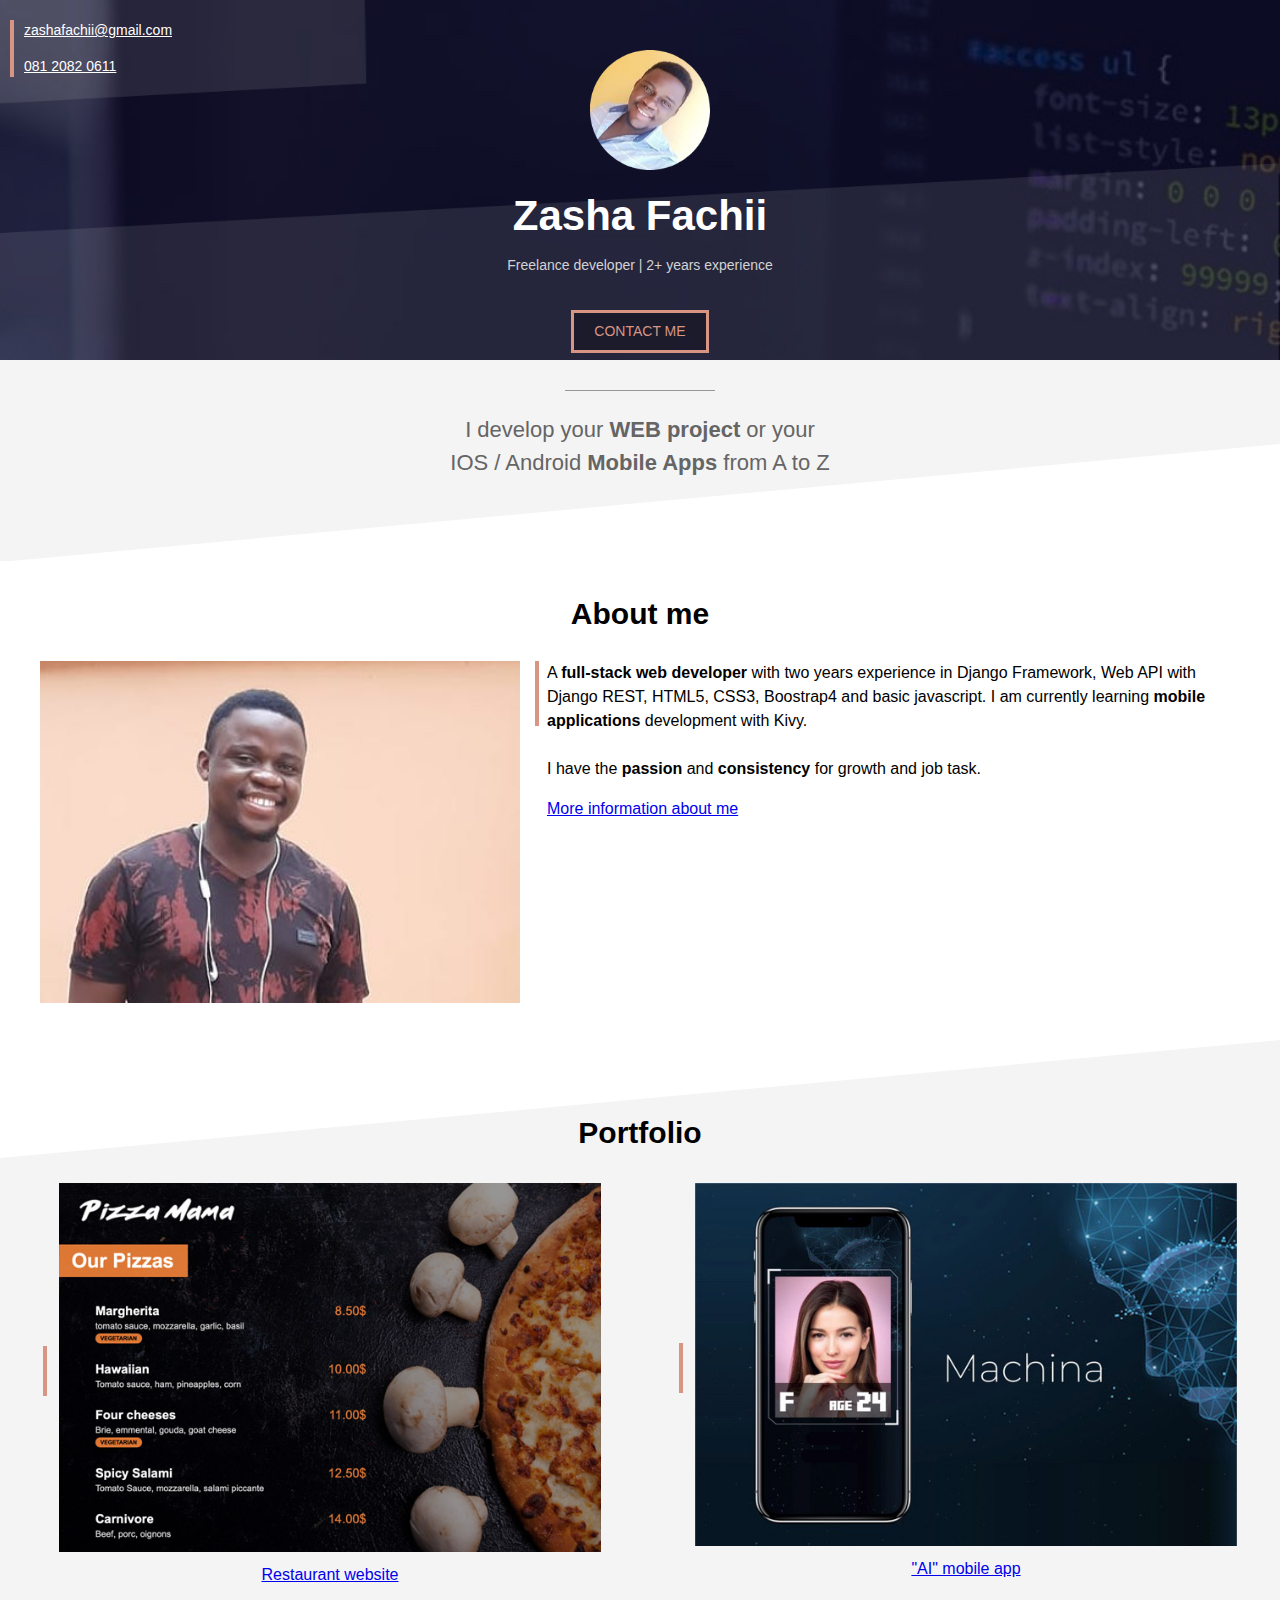
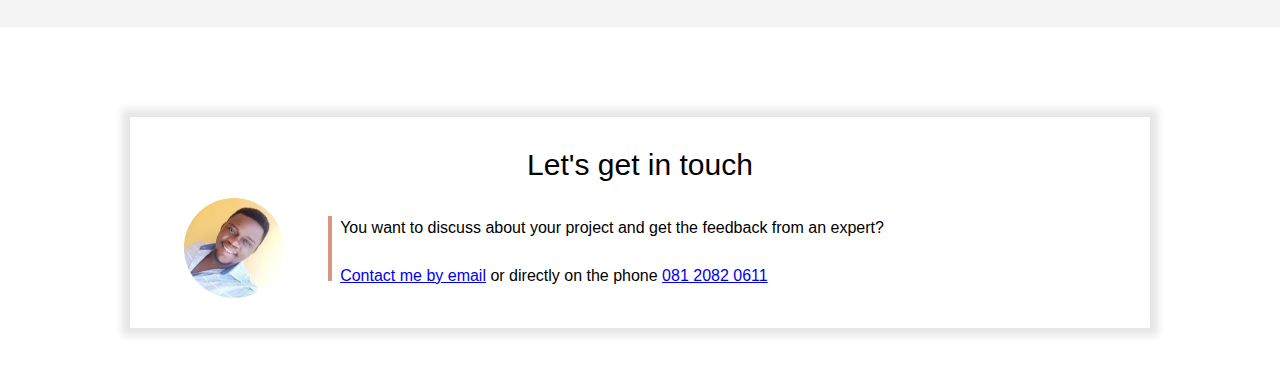
==== index.html @ 456f6d64 "Add files via upload" ====
<!DOCTYPE html>
<html lang="en">
  <head>
    <meta charset="utf-8">
    <meta name="viewport" content="width=device-width, initial-scale=1.0">
    <title>Fachii Zasha</title>
    <link rel="stylesheet" href="style.css">
  </head>
  <body>
    <!-- COVER -->
    <div class="cover">

      <img class="cover-profile" src="profile.png" alt="Profile Picture">

      <h1>Zasha Fachii</h1>
      <p>Freelance developer | 2+ years experience</p>

      <div style="text-align:center">
        <a class="contact-button" href="mailto:zashafachii@gmail.com?subject=Contact%20me%20on%20the%20project">CONTACT ME</a>
      </div>

      <div class="cover-contact">
        <a href="mailto:zashafachii@gmail.com?subject=Contact%20me%20on%20the%20project">zashafachii@gmail.com</a>
        <a href="Tel:+2348120820611">081 2082 0611</a>
      </div>

    </div>

    <!-- GRAY 1 -->
    <div class="section gray-section-1">
      <div class="separator"></div>
      <p>I develop your <b>WEB project</b> or your IOS / Android <b>Mobile Apps</b> from A to Z</p>
    </div>

    <!-- WHITE -->
    <div class="section" style="overflow: auto;">
      <h2>About me</h2>
      <img class="col-content" src="profile_pic2.jpg" height="50%" width="50%" alt="Profile">
      <div class="col-content float-right">
          <div class="text-with-border-line">
            <p>
              A <b>full-stack web developer</b>  with two years experience in Django Framework, Web API with Django REST, HTML5, CSS3, Boostrap4 and basic javascript. I am currently learning <b>mobile applications</b> development with Kivy. 
              <br><br>
              I have the <b>passion</b> and <b>consistency</b> for growth and job task.
            </p>
            <a href="https://www.linkedin.com/in/fachii-zasha-1443b6158" target="_blank">More information about me</a>
        </div>
      </div>  
    </div>

    <!-- GRAY 2-->
    <div class="section gray-section-2">
      <h2>Portfolio</h2>
      <table class="col-portfolio" style="display: inline-block;">
        <tr>
          <td><div class="vertical-line-bar"></div></td>
          <td><a href="portfolio-restaurant-website.html"><img style="width: 100%;" src="project1small.jpg" alt=""></a></td>
        </tr>
        <tr>
          <td></td>
          <td align="center"><a href="portfolio-restaurant-website.html">Restaurant website</a></td>
        </tr>
      </table>

      <table  class="float-right col-portfolio">
        <tr>
          <td><div class="vertical-line-bar"></div></td>
          <td><a href="portfolio-ai-mobile-app.html"><img style="width: 100%;" src="project2small.jpg" alt=""></a></td>
        </tr>
        <tr>
          <td></td>
          <td align="center"><a href="portfolio-ai-mobile-app.html">"AI" mobile app</a></td>
        </tr>
      </table>
    </div>

    <!-- WHITE -->
    <div class="section">
      <iframe src="contact-frame.html" scrolling="no"></iframe>
    </div>

  </body>
</html>
---- style.css ----
* {
  box-sizing: border-box;
}

:root {
    --color1: #D89584;
    --color2: #F4F4F4;
  }

  body {
    margin: 0;
    font-family: Arial;
    line-height: 1.5;
  }

  iframe {
    width: 100%;
    border: none;
    height: 290px;
  }

  div.cover {
    background: url(cover_overlay.png) no-repeat center/100% 100%, url(header.jpg) no-repeat center/cover;
    height: 360px;
    position: relative;
  }

  img.cover-profile {
    height: 120px;
    position: relative;
    left: 50%;
    margin-left: -50px;
    margin-top: 50px;
  }

  h1 {
    color: white;
    text-align: center;
    font-size: 42px;
    margin-top: 7px;
    margin-bottom: 0px;
  }

  div.cover p {
    color: lightgray;
    text-align: center;
    font-size: 14px;
    margin-top: 8px;
  }

  div.cover-contact {
    position: absolute;
    top: 20px;
    left: 10px;
    border-left: 4px solid var(--color1);
    padding-left: 10px;
  }

  div.cover-contact a {
    display: block;
    color: white;
    font-size: 14px;
  }

  div.cover-contact a:first-child {
    margin-bottom: 15px;
  }

  a.contact-button {
    color: var(--color1);
    border: 3px solid var(--color1);
    padding: 8px 20px;
    text-decoration: none;
    display: inline-block;
    margin-top: 20px;
    background-color: #00000040;
    font-size: 14px;
  }

  a.contact-button-portfolio {
    position: absolute; 
    right: 20px; 
    top: 4px;
  }

  a.contact-button:hover {
    color: white;
    border: 3px solid white;
  }

  div.section {
    padding-left: 40px;
    padding-right: 40px;
    padding-top: 30px;
    padding-bottom: 30px;
  }

  div.gray-section-1 {
    background: url(triangle2white.svg) no-repeat center bottom -1px/100%;
    background-color: var(--color2);
    padding-bottom: 60px;
  }

  div.gray-section-1 p {
    max-width: 390px;
    text-align: center;
    font-size: 22px;
    color: #656565;
    margin-right: auto;
    margin-left: auto;
  }

  div.gray-section-2 {
    background: url(triangle1white.svg) no-repeat top/100%;
    background-color: var(--color2);
    padding-top: 70px;
  }

  h2 {
    text-align: center;
    margin-top: 0px;
    font-size: 30px;
  }

  div.separator {
    height:1px; 
    width:150px;  
    margin-left: auto;
    margin-right: auto; 
    background-color:#979797;
  }

  img.col-content {
    width: 40%;
  }

  div.col-content {
    width: 60%;
    margin-top: 0px;
    padding-left: 15px;
  }

  .float-right {
    float: right;
  }

  div.text-with-border-line {
    border-left: 4px solid var(--color1);
    padding-left: 8px;
    height: 65px;
    display: inline-block;
  }

  div.text-with-border-line p {
    margin-top: 0px;
  }

  div.vertical-line-bar {
    height: 50px;
    width: 4px;
    margin-right: 8px;
    background-color: var(--color1);
  }

  .col-portfolio {
    width: 47%;
  }

  div.frame {
    margin: 30px 50px;
    padding: 20px 30px;
    background-color: white;
    box-shadow: 0px 0px 8px 8px rgba(0, 0, 0, 0.1);
  }

  div.frame img {
    width: 100px;
  }

  p.frame-title {
    font-size: 30px;
    margin-top: 5px;
    margin-bottom: 8px;
    text-align: center;
  }

  /* PORTFOLIO */
  div.portfolio-header {
    height: 90px;
    background: url(header.jpg) no-repeat center/cover;
    position: relative;
  }

  p.portfolio-header-title {
    font-size: 26px;
    font-weight: bold;
    color: white;
    padding-top: 4px;
    padding-left: 8px;
  }

  h1.portfolio {
    color: black;
    font-size: 46px;
    line-height: 1;
    padding-top: 10px;
    margin-top: 0px;
  }

  h2.portfolio {
    color: black;
    font-size: 26px;
    font-weight: normal;
    margin-bottom: 0;
  }

  a.portfolio-back {
    color: var(--color1);
    margin-left: -20px;

  }
  
  img.portfolio {
    width: 70%;
    max-width: 476px;
  }

  .display-mobile {
    display: none;
  }

  /* RESPONSIVE DESIGN: Mobile */
  @media only screen and (max-width: 767px) {
    img.cover-profile {
      height: 100px;
      margin-top: 75px;
    }

    h1 {
      font-size: 38px;
      margin-top: 6px;
      margin-bottom: 0px;
    }
  
    div.cover p {
      font-size: 13px;
      margin-top: 2px;
    }

    div.section {
      padding-left: 20px;
      padding-right: 20px;
    }

    div.gray-section-1 {
      background: url(triangle2white.svg) no-repeat center bottom -1px/100%;
      background-color: var(--color2);
      padding-bottom: 40px;
    }

    h2 {
      font-size: 28px;
    }

    img.col-content {
      width: 100%;
    }
  
    div.col-content {
      width: 100%;
      margin-top: 18px;
      padding-left: 0px;
    }

    .col-portfolio {
      width: 100%;
      margin-bottom: 20px;
    }

    .float-right {
      float: none;
    }

    div.frame {
      margin: 0px 0px;
      padding: 0px 0px;
      background-color: white;
      box-shadow: none;
    }

    div.frame img {
      width: 70px;
    }

    /* PORTFOLIO MOBILE */
    p.portfolio-header-title {
      font-size: 20px;
      padding-top: 8px;
      padding-left: 6px;
    }

    a.contact-button {
      padding: 7px 15px;
      margin-top: 20px;
      font-size: 12px;
    }
  
    a.contact-button-portfolio { 
      right: 12px; 
      top: 7px;
    }

    a.portfolio-back {
      color: var(--color1);
      margin-left: -5px;
    }

    h1.portfolio {
      font-size: 40px;
    }
  
    h2.portfolio {
      font-size: 22px;
    }

    img.portfolio {
      width: 100%;
    }

    .display-mobile {
      display: block;
    }
  }
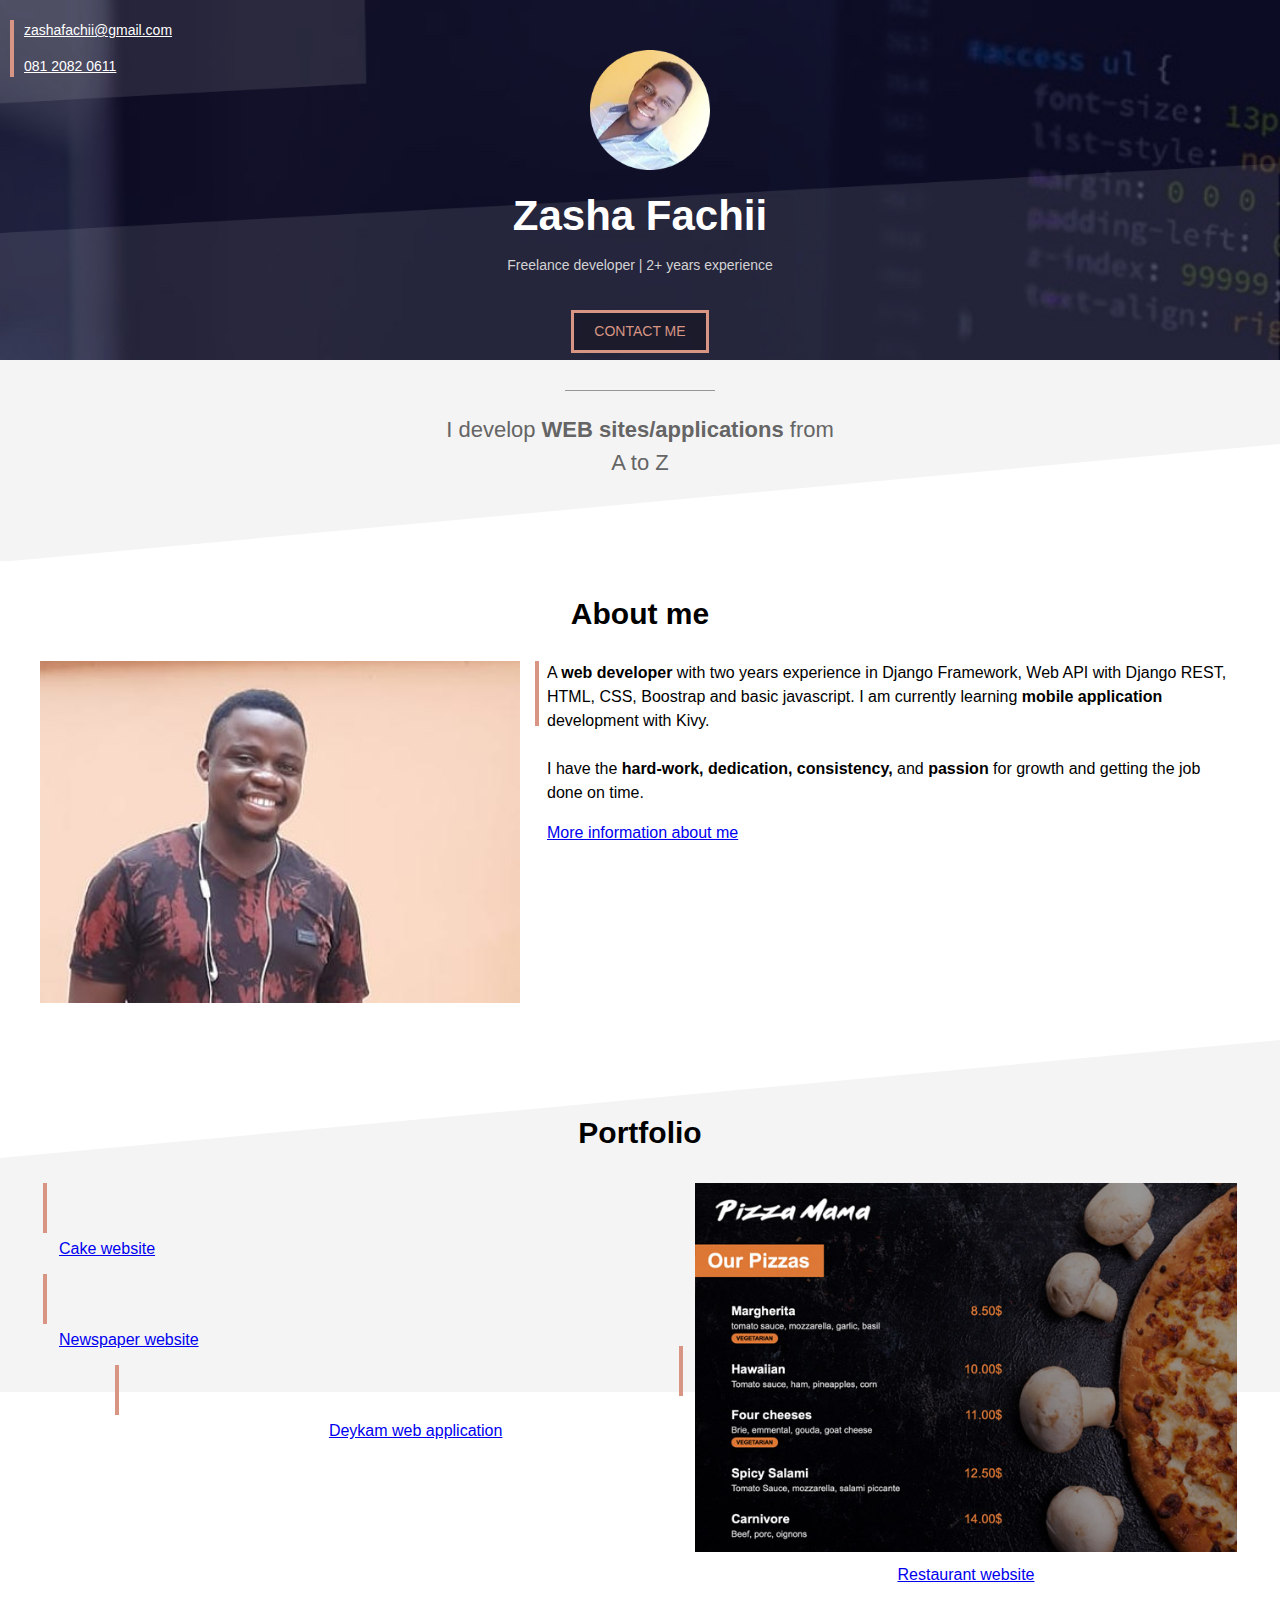
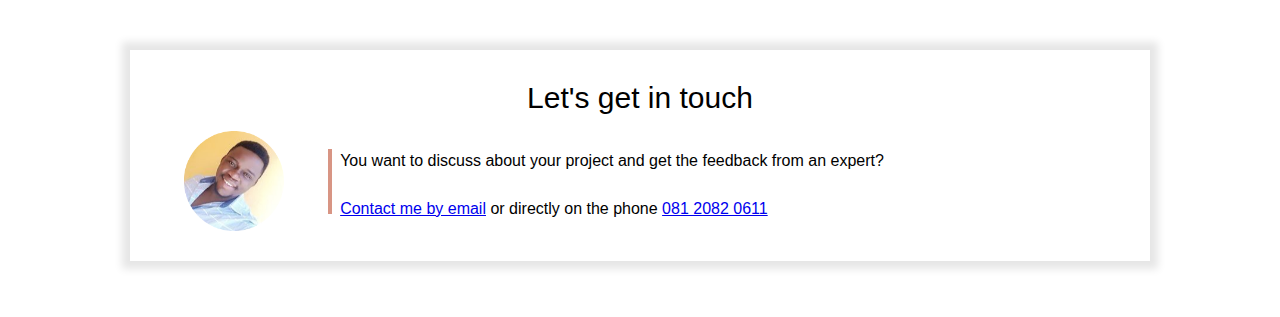
==== commit eae83442: "Add files via upload" ====
--- a/index.html
+++ b/index.html
@@ -29,7 +29,7 @@
     <!-- GRAY 1 -->
     <div class="section gray-section-1">
       <div class="separator"></div>
-      <p>I develop your <b>WEB project</b> or your IOS / Android <b>Mobile Apps</b> from A to Z</p>
+      <p>I develop <b>WEB sites/applications</b> from A to Z</p>
     </div>
 
     <!-- WHITE -->
@@ -39,9 +39,9 @@
       <div class="col-content float-right">
           <div class="text-with-border-line">
             <p>
-              A <b>full-stack web developer</b>  with two years experience in Django Framework, Web API with Django REST, HTML5, CSS3, Boostrap4 and basic javascript. I am currently learning <b>mobile applications</b> development with Kivy. 
+              A <b>web developer</b>  with two years experience in Django Framework, Web API with Django REST, HTML, CSS, Boostrap and basic javascript. I am currently learning <b>mobile application</b> development with Kivy. 
               <br><br>
-              I have the <b>passion</b> and <b>consistency</b> for growth and job task.
+              I have the <b>hard-work, </b> <b>dedication, </b> <b>consistency, </b> and <b>passion</b> for growth and getting the job done on time.
             </p>
             <a href="https://www.linkedin.com/in/fachii-zasha-1443b6158" target="_blank">More information about me</a>
         </div>
@@ -54,24 +54,48 @@
       <table class="col-portfolio" style="display: inline-block;">
         <tr>
           <td><div class="vertical-line-bar"></div></td>
-          <td><a href="portfolio-restaurant-website.html"><img style="width: 100%;" src="project1small.jpg" alt=""></a></td>
+          <td><a href="cake_portfolio.html"><img style="width: 100%;" src="site1.png" alt=""></a></td>
         </tr>
         <tr>
           <td></td>
-          <td align="center"><a href="portfolio-restaurant-website.html">Restaurant website</a></td>
+          <td align="center"><a href="cake_portfolio.html">Cake website</a></td>
+        </tr>
+      </table>
+
+      <table class="float-right col-portfolio">
+        <tr>
+            <td><div class="vertical-line-bar"></div></td>
+            <td><a href="portfolio-restaurant-website.html"><img style="width: 100%" src="project1small.jpg"></a></td>
+        </tr>
+        <tr>
+            <td></td>
+            <td align="center"><a href="portfolio-restaurant-website.html">Restaurant website</a></td>
+        </tr>
+
+      </table>
+
+      <table  class="col-portfolio" style="display: inline-block;">
+        <tr>
+          <td><div class="vertical-line-bar"></div></td>
+          <td><a href="newspaper_portfolio.html"><img style="width: 100%;" src="site2.png" alt=""></a></td>
+        </tr>
+        <tr>
+          <td></td>
+          <td align="center"><a href="newspaper_portfolio.html">Newspaper website</a></td>
         </tr>
       </table>
 
       <table  class="float-right col-portfolio">
         <tr>
           <td><div class="vertical-line-bar"></div></td>
-          <td><a href="portfolio-ai-mobile-app.html"><img style="width: 100%;" src="project2small.jpg" alt=""></a></td>
+          <td><a href="deykam_portfolio.html"><img style="width: 100%;" src="site4.png" alt=""></a></td>
         </tr>
         <tr>
           <td></td>
-          <td align="center"><a href="portfolio-ai-mobile-app.html">"AI" mobile app</a></td>
+          <td align="center"><a href="deykam_portfolio.html">Deykam web application</a></td>
         </tr>
       </table>
+
     </div>
 
     <!-- WHITE -->
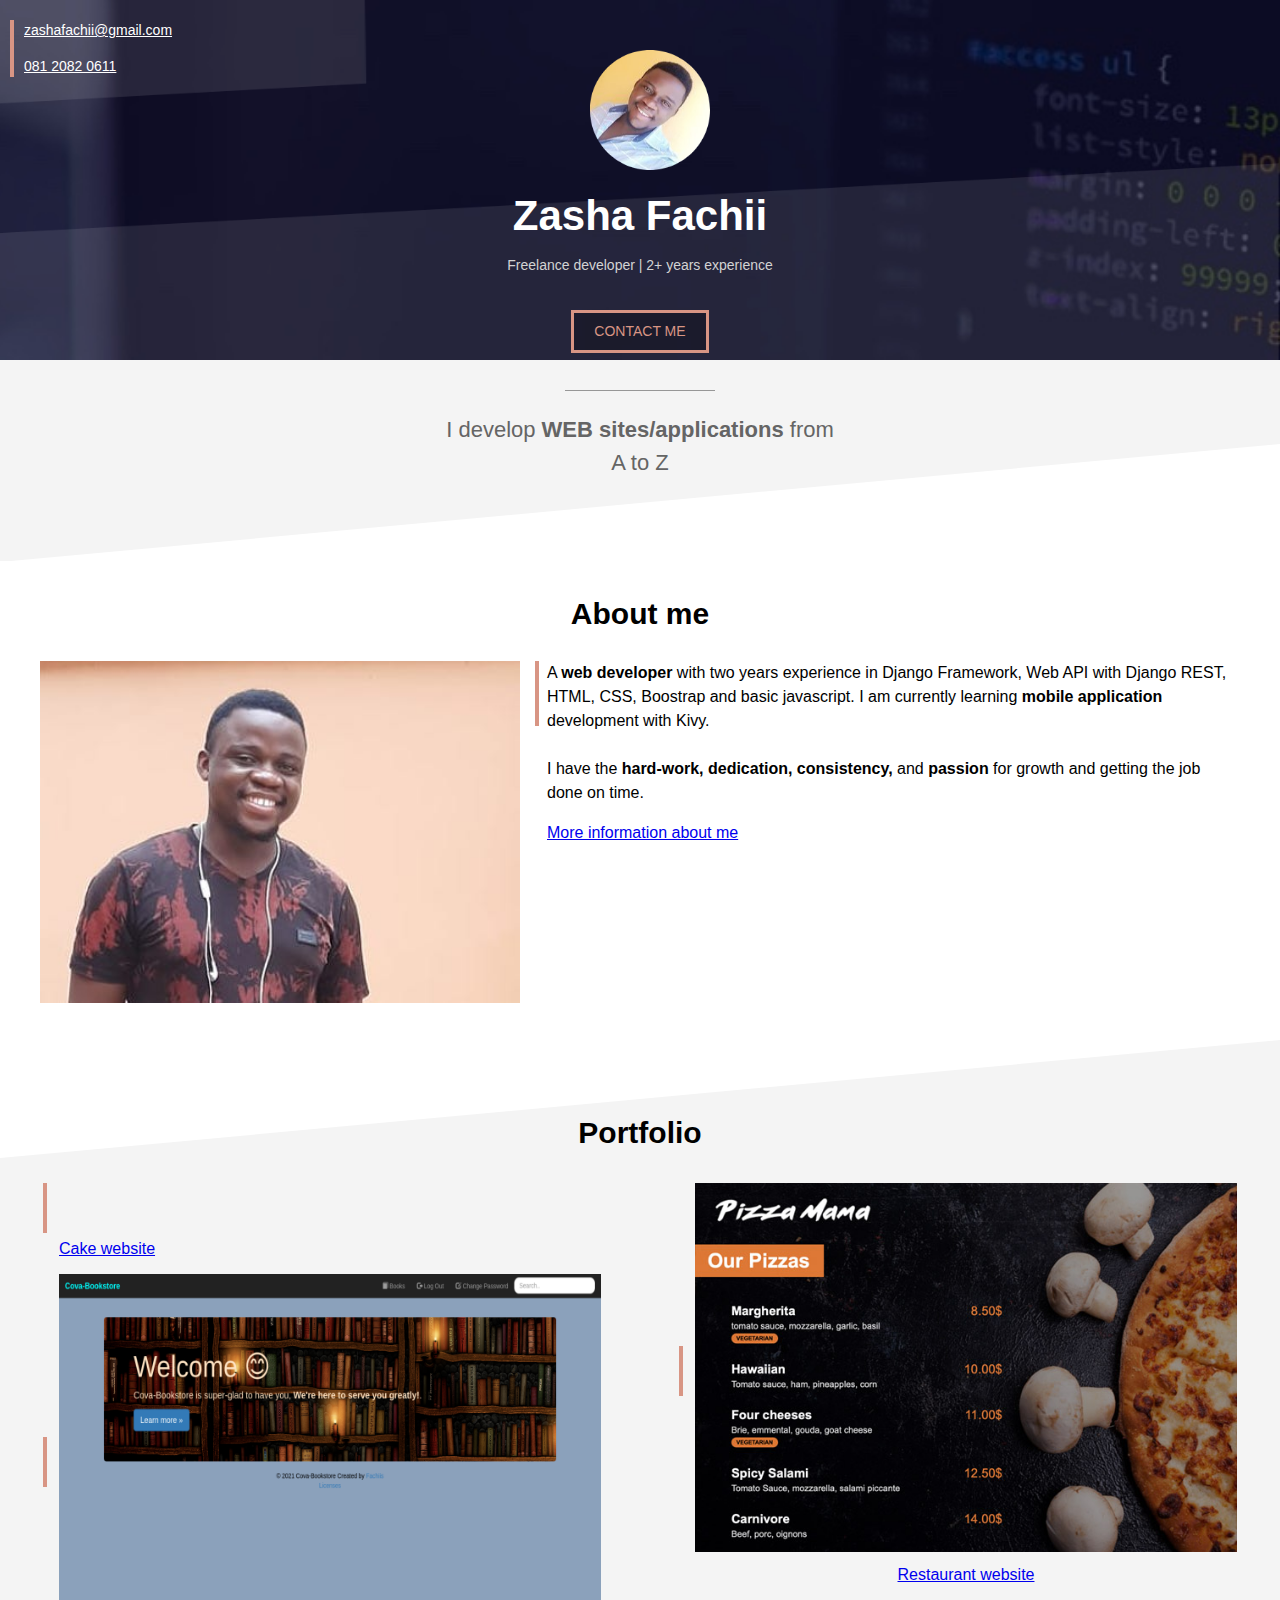
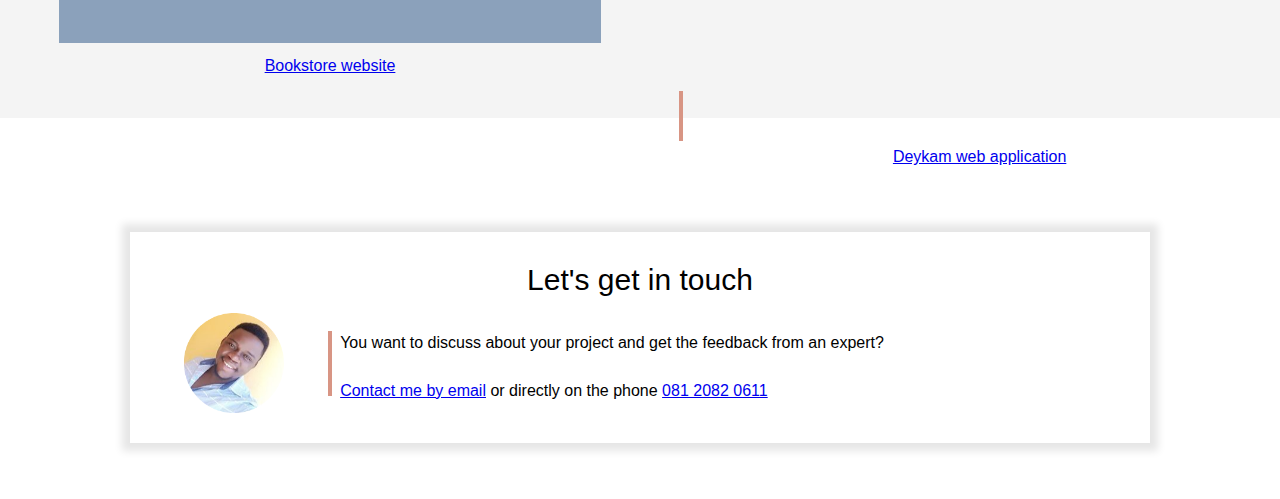
==== commit cf2ac982: "Add files via upload" ====
--- a/index.html
+++ b/index.html
@@ -77,11 +77,11 @@
       <table  class="col-portfolio" style="display: inline-block;">
         <tr>
           <td><div class="vertical-line-bar"></div></td>
-          <td><a href="newspaper_portfolio.html"><img style="width: 100%;" src="site2.png" alt=""></a></td>
+          <td><a href="newspaper_portfolio.html"><img style="width: 100%;" src="new_work.png" alt=""></a></td>
         </tr>
         <tr>
           <td></td>
-          <td align="center"><a href="newspaper_portfolio.html">Newspaper website</a></td>
+          <td align="center"><a href="newspaper_portfolio.html">Bookstore website</a></td>
         </tr>
       </table>
 
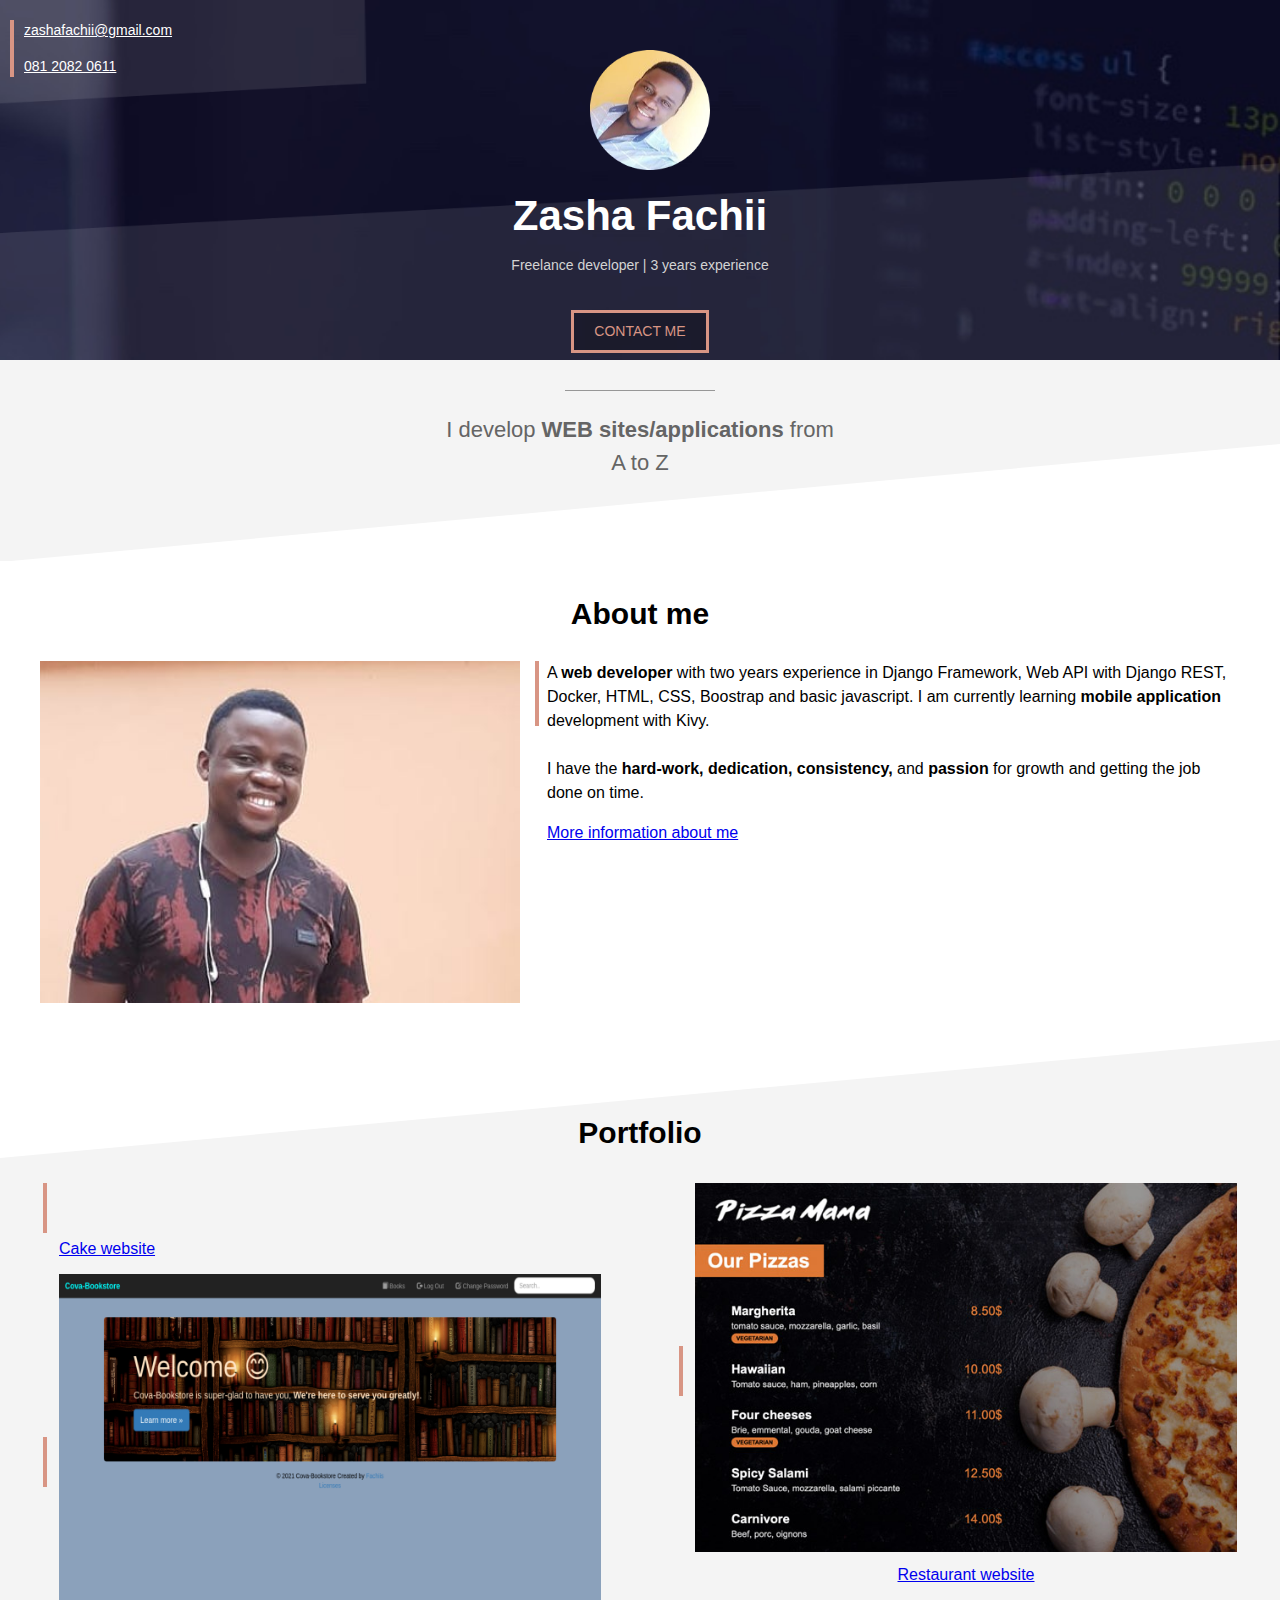
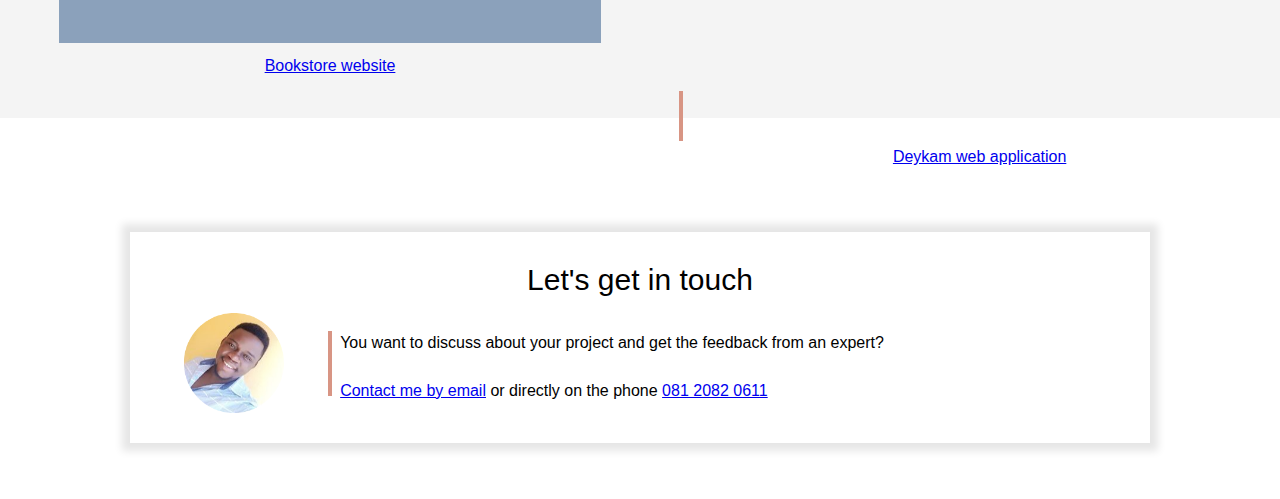
==== commit 36bf2923: "Add files via upload" ====
--- a/index.html
+++ b/index.html
@@ -13,7 +13,7 @@
       <img class="cover-profile" src="profile.png" alt="Profile Picture">
 
       <h1>Zasha Fachii</h1>
-      <p>Freelance developer | 2+ years experience</p>
+      <p>Freelance developer | 3 years experience</p>
 
       <div style="text-align:center">
         <a class="contact-button" href="mailto:zashafachii@gmail.com?subject=Contact%20me%20on%20the%20project">CONTACT ME</a>
@@ -39,7 +39,7 @@
       <div class="col-content float-right">
           <div class="text-with-border-line">
             <p>
-              A <b>web developer</b>  with two years experience in Django Framework, Web API with Django REST, HTML, CSS, Boostrap and basic javascript. I am currently learning <b>mobile application</b> development with Kivy. 
+              A <b>web developer</b>  with two years experience in Django Framework, Web API with Django REST, Docker, HTML, CSS, Boostrap and basic javascript. I am currently learning <b>mobile application</b> development with Kivy. 
               <br><br>
               I have the <b>hard-work, </b> <b>dedication, </b> <b>consistency, </b> and <b>passion</b> for growth and getting the job done on time.
             </p>
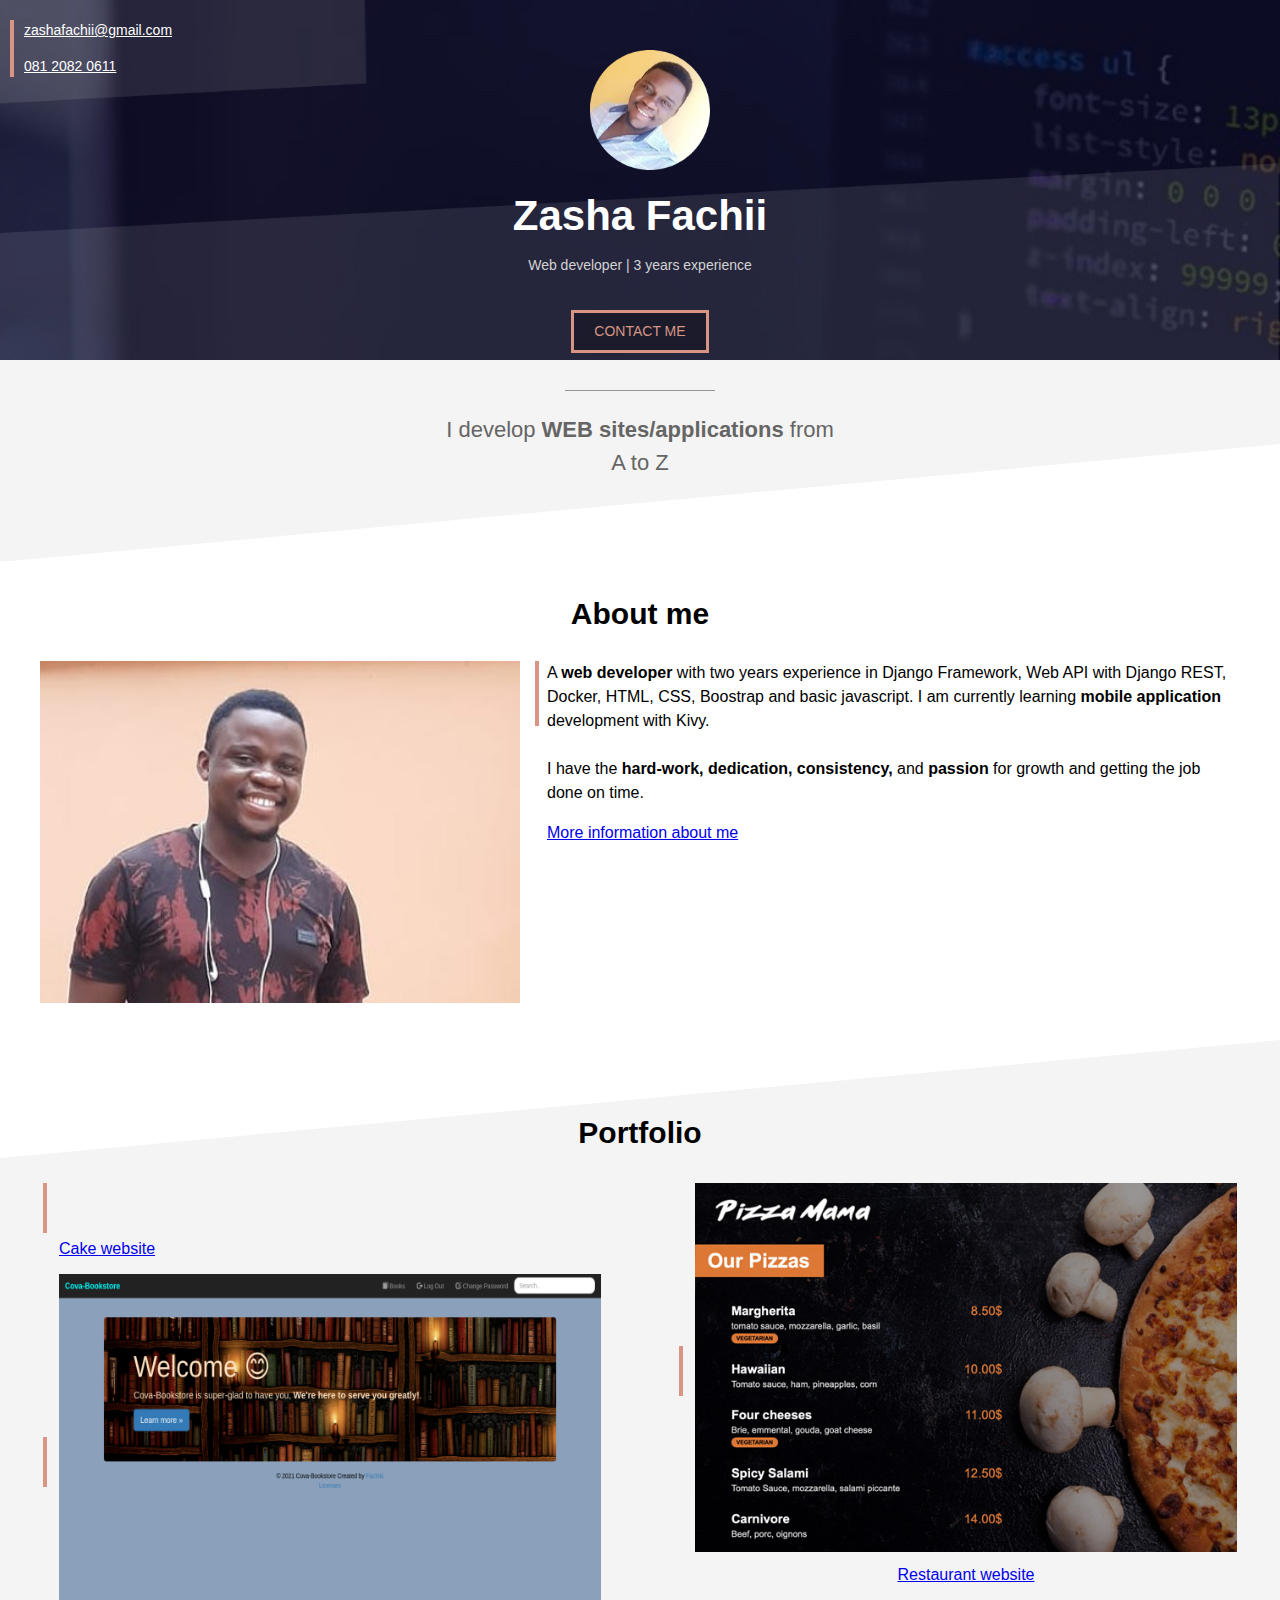
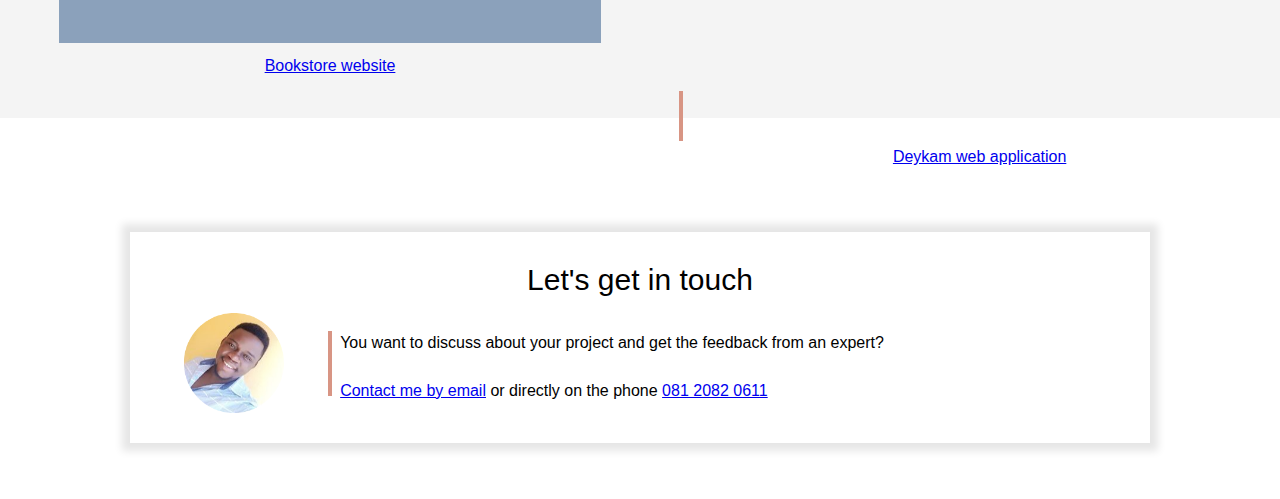
==== commit 149a8e53: "Add files via upload" ====
--- a/index.html
+++ b/index.html
@@ -13,7 +13,7 @@
       <img class="cover-profile" src="profile.png" alt="Profile Picture">
 
       <h1>Zasha Fachii</h1>
-      <p>Freelance developer | 3 years experience</p>
+      <p>Web developer | 3 years experience</p>
 
       <div style="text-align:center">
         <a class="contact-button" href="mailto:zashafachii@gmail.com?subject=Contact%20me%20on%20the%20project">CONTACT ME</a>
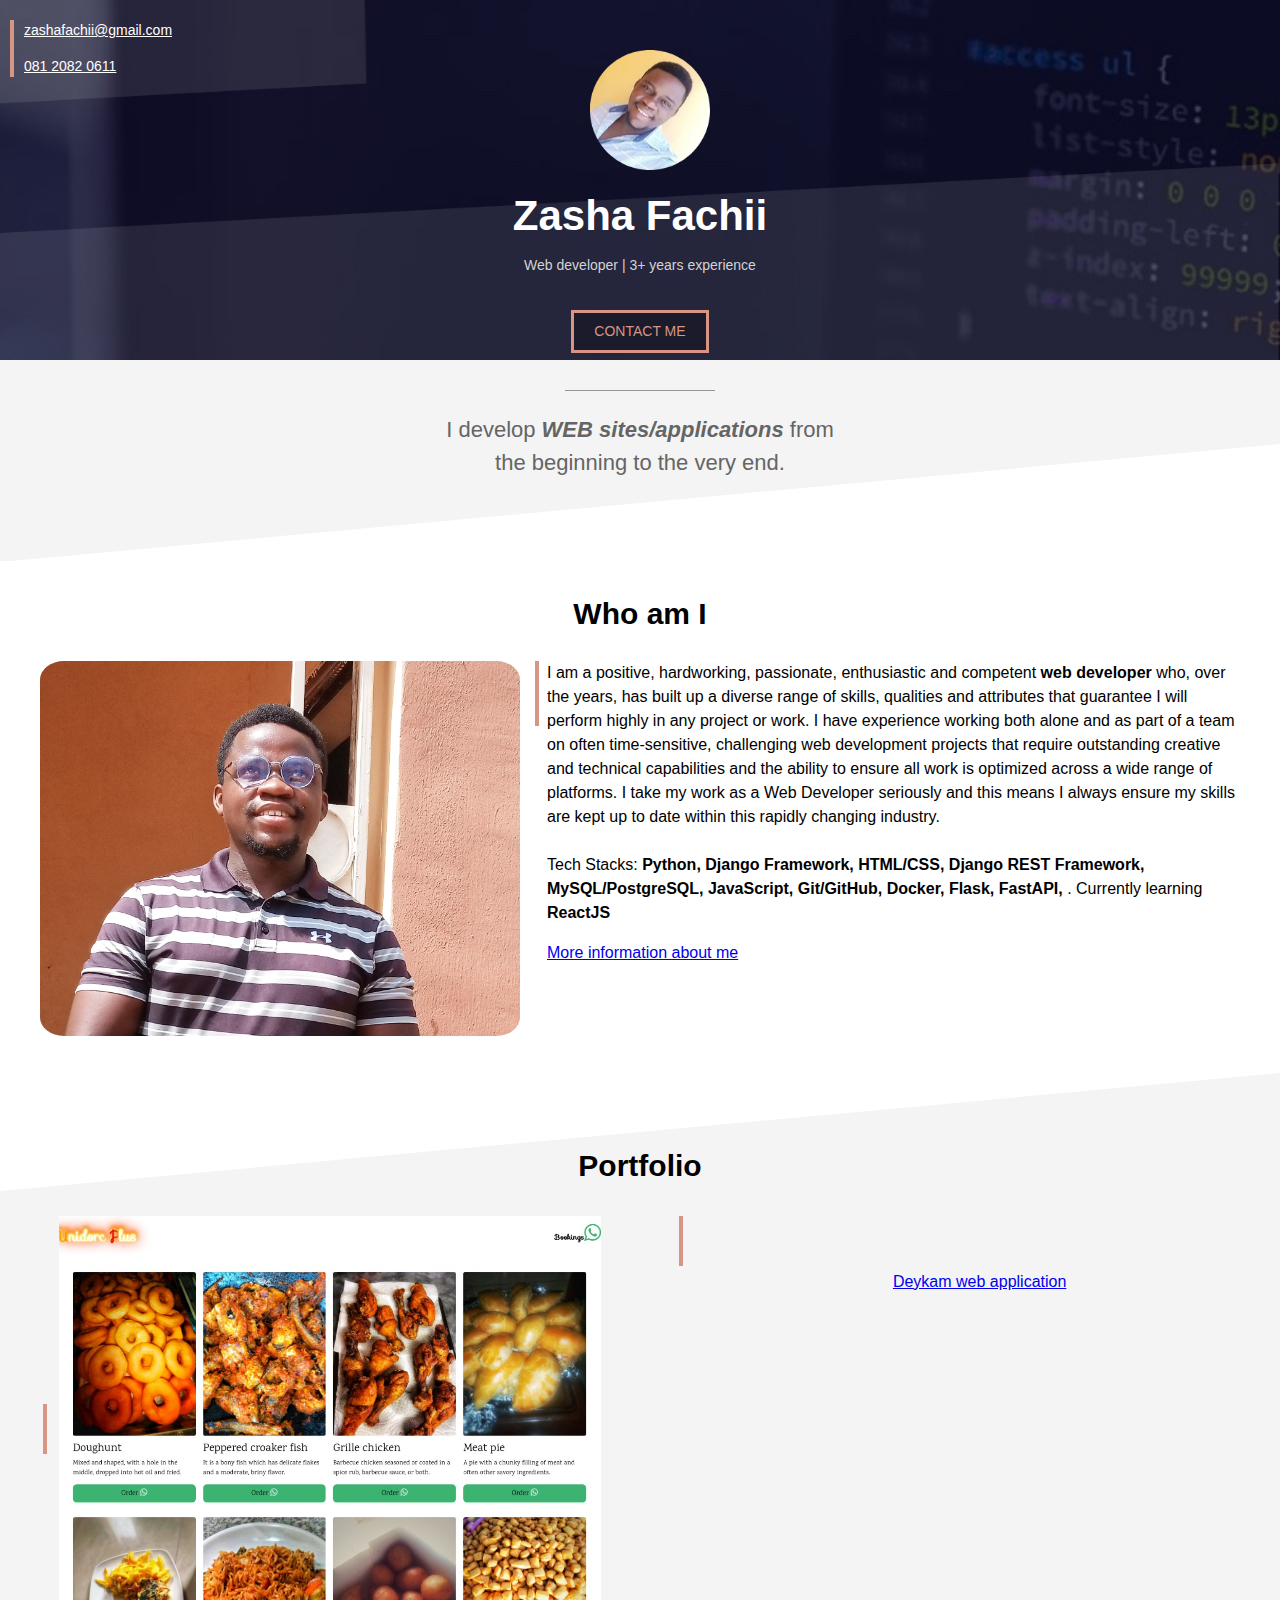
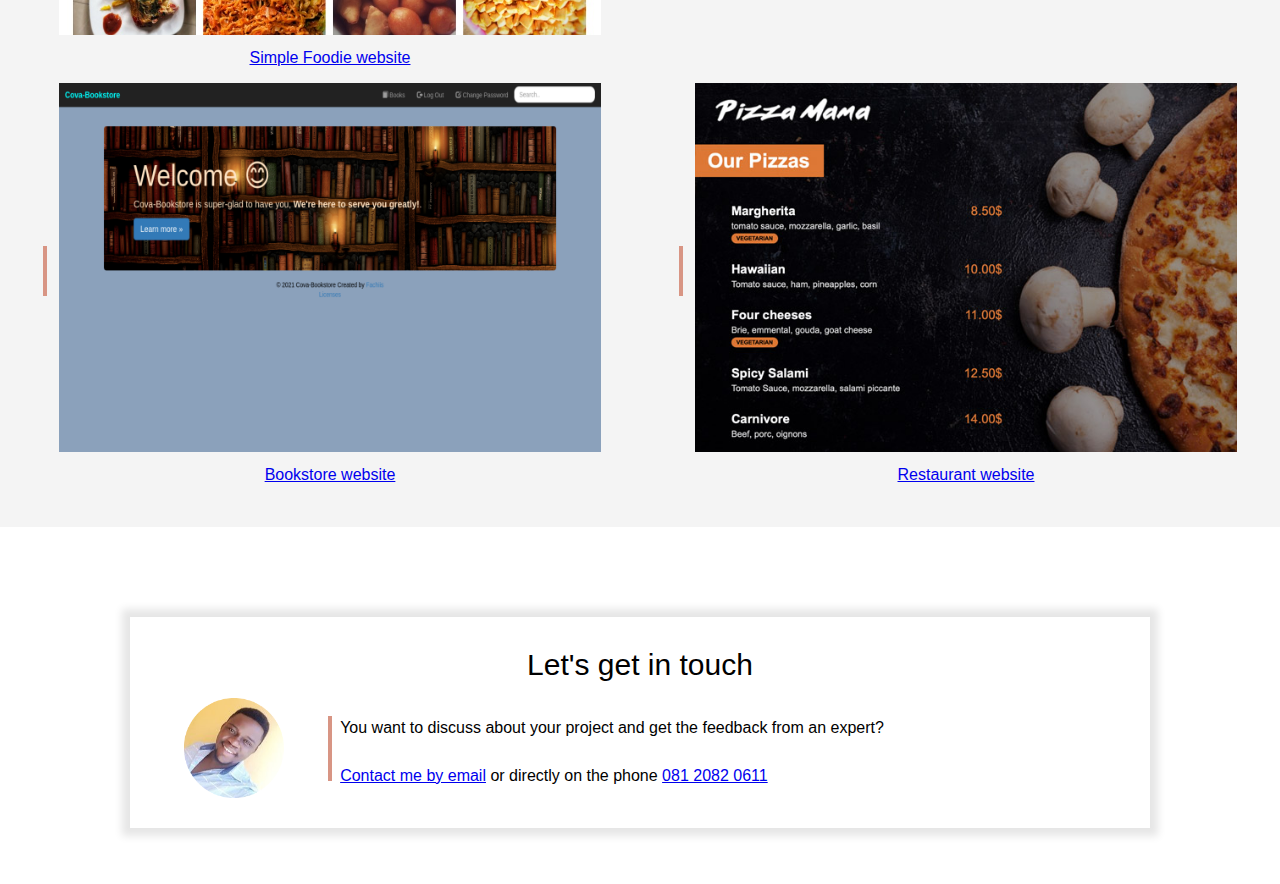
==== commit 6f10feb7: "Add files via upload" ====
--- a/index.html
+++ b/index.html
@@ -1,11 +1,13 @@
 <!DOCTYPE html>
 <html lang="en">
+
   <head>
     <meta charset="utf-8">
     <meta name="viewport" content="width=device-width, initial-scale=1.0">
     <title>Fachii Zasha</title>
     <link rel="stylesheet" href="style.css">
   </head>
+
   <body>
     <!-- COVER -->
     <div class="cover">
@@ -13,10 +15,11 @@
       <img class="cover-profile" src="profile.png" alt="Profile Picture">
 
       <h1>Zasha Fachii</h1>
-      <p>Web developer | 3 years experience</p>
+      <p>Web developer | 3+ years experience</p>
 
       <div style="text-align:center">
-        <a class="contact-button" href="mailto:zashafachii@gmail.com?subject=Contact%20me%20on%20the%20project">CONTACT ME</a>
+        <a class="contact-button" href="mailto:zashafachii@gmail.com?subject=Contact%20me%20on%20the%20project">CONTACT
+          ME</a>
       </div>
 
       <div class="cover-contact">
@@ -29,54 +32,84 @@
     <!-- GRAY 1 -->
     <div class="section gray-section-1">
       <div class="separator"></div>
-      <p>I develop <b>WEB sites/applications</b> from A to Z</p>
+      <p>I develop <b><i>WEB sites/applications</i></b> from the beginning to the very end.</p>
     </div>
 
-    <!-- WHITE -->
+    <!-- About Me -->
     <div class="section" style="overflow: auto;">
-      <h2>About me</h2>
-      <img class="col-content" src="profile_pic2.jpg" height="50%" width="50%" alt="Profile">
+      <h2>Who am I</h2>
+      <img class="col-content" src="profile_pic_optim.jpeg" height="50%" width="50%" alt="Profile"
+        style="border-radius: 5%">
       <div class="col-content float-right">
-          <div class="text-with-border-line">
-            <p>
-              A <b>web developer</b>  with two years experience in Django Framework, Web API with Django REST, Docker, HTML, CSS, Boostrap and basic javascript. I am currently learning <b>mobile application</b> development with Kivy. 
-              <br><br>
-              I have the <b>hard-work, </b> <b>dedication, </b> <b>consistency, </b> and <b>passion</b> for growth and getting the job done on time.
-            </p>
-            <a href="https://www.linkedin.com/in/fachii-zasha-1443b6158" target="_blank">More information about me</a>
+        <div class="text-with-border-line">
+          <p>
+            I am a positive, hardworking, passionate, enthusiastic and competent <b>web developer</b> who, over the
+            years, has built up a diverse range of skills, qualities and attributes that guarantee I will perform highly
+            in any project or work. I have experience working both alone and as part of a team on often time-sensitive,
+            challenging web development projects that require outstanding creative and technical capabilities and the
+            ability to ensure all work is optimized across a wide range of platforms. I take my work as a Web Developer
+            seriously and this means I always ensure my skills are kept up to date within this rapidly changing
+            industry.
+
+            <br><br>
+            Tech Stacks: <b>Python, </b> <b>Django Framework, </b> <b>HTML/CSS, </b> <b>Django REST Framework, </b>
+            <b>MySQL/PostgreSQL, </b> <b>JavaScript, </b> <b>Git/GitHub, </b> <b>Docker, </b> <b>Flask, </b> <b>FastAPI,
+            </b>. Currently learning <b>ReactJS</b>
+          </p>
+          <a href="https://www.linkedin.com/in/fachii-zasha-1443b6158" target="_blank">More information about me</a>
         </div>
-      </div>  
+      </div>
     </div>
 
-    <!-- GRAY 2-->
+    <!-- Portfolio -->
     <div class="section gray-section-2">
       <h2>Portfolio</h2>
       <table class="col-portfolio" style="display: inline-block;">
         <tr>
-          <td><div class="vertical-line-bar"></div></td>
-          <td><a href="cake_portfolio.html"><img style="width: 100%;" src="site1.png" alt=""></a></td>
+          <td>
+            <div class="vertical-line-bar"></div>
+          </td>
+          <td><a href="cake_portfolio.html"><img style="width: 100%;"
+                src="Web capture_8-3-2022_83440_unidorc-plus.com.ng.jpeg" alt=""></a></td>
         </tr>
         <tr>
           <td></td>
-          <td align="center"><a href="cake_portfolio.html">Cake website</a></td>
+          <td align="center"><a href="cake_portfolio.html">Simple Foodie website</a></td>
         </tr>
       </table>
 
       <table class="float-right col-portfolio">
         <tr>
-            <td><div class="vertical-line-bar"></div></td>
-            <td><a href="portfolio-restaurant-website.html"><img style="width: 100%" src="project1small.jpg"></a></td>
+          <td>
+            <div class="vertical-line-bar"></div>
+          </td>
+          <td><a href="deykam_portfolio.html"><img style="width: 100%;" src="site4.png" alt=""></a></td>
         </tr>
         <tr>
-            <td></td>
-            <td align="center"><a href="portfolio-restaurant-website.html">Restaurant website</a></td>
+          <td></td>
+          <td align="center"><a href="deykam_portfolio.html">Deykam web application</a></td>
+        </tr>
+      </table>
+
+      <table class="float-right col-portfolio">
+        <tr>
+          <td>
+            <div class="vertical-line-bar"></div>
+          </td>
+          <td><a href="portfolio-restaurant-website.html"><img style="width: 100%" src="project1small.jpg"></a></td>
+        </tr>
+        <tr>
+          <td></td>
+          <td align="center"><a href="portfolio-restaurant-website.html">Restaurant website</a></td>
         </tr>
 
       </table>
 
-      <table  class="col-portfolio" style="display: inline-block;">
+      <table class="col-portfolio" style="display: inline-block;">
         <tr>
-          <td><div class="vertical-line-bar"></div></td>
+          <td>
+            <div class="vertical-line-bar"></div>
+          </td>
           <td><a href="newspaper_portfolio.html"><img style="width: 100%;" src="new_work.png" alt=""></a></td>
         </tr>
         <tr>
@@ -85,16 +118,6 @@
         </tr>
       </table>
 
-      <table  class="float-right col-portfolio">
-        <tr>
-          <td><div class="vertical-line-bar"></div></td>
-          <td><a href="deykam_portfolio.html"><img style="width: 100%;" src="site4.png" alt=""></a></td>
-        </tr>
-        <tr>
-          <td></td>
-          <td align="center"><a href="deykam_portfolio.html">Deykam web application</a></td>
-        </tr>
-      </table>
 
     </div>
 
@@ -104,4 +127,5 @@
     </div>
 
   </body>
-</html>
+
+</html>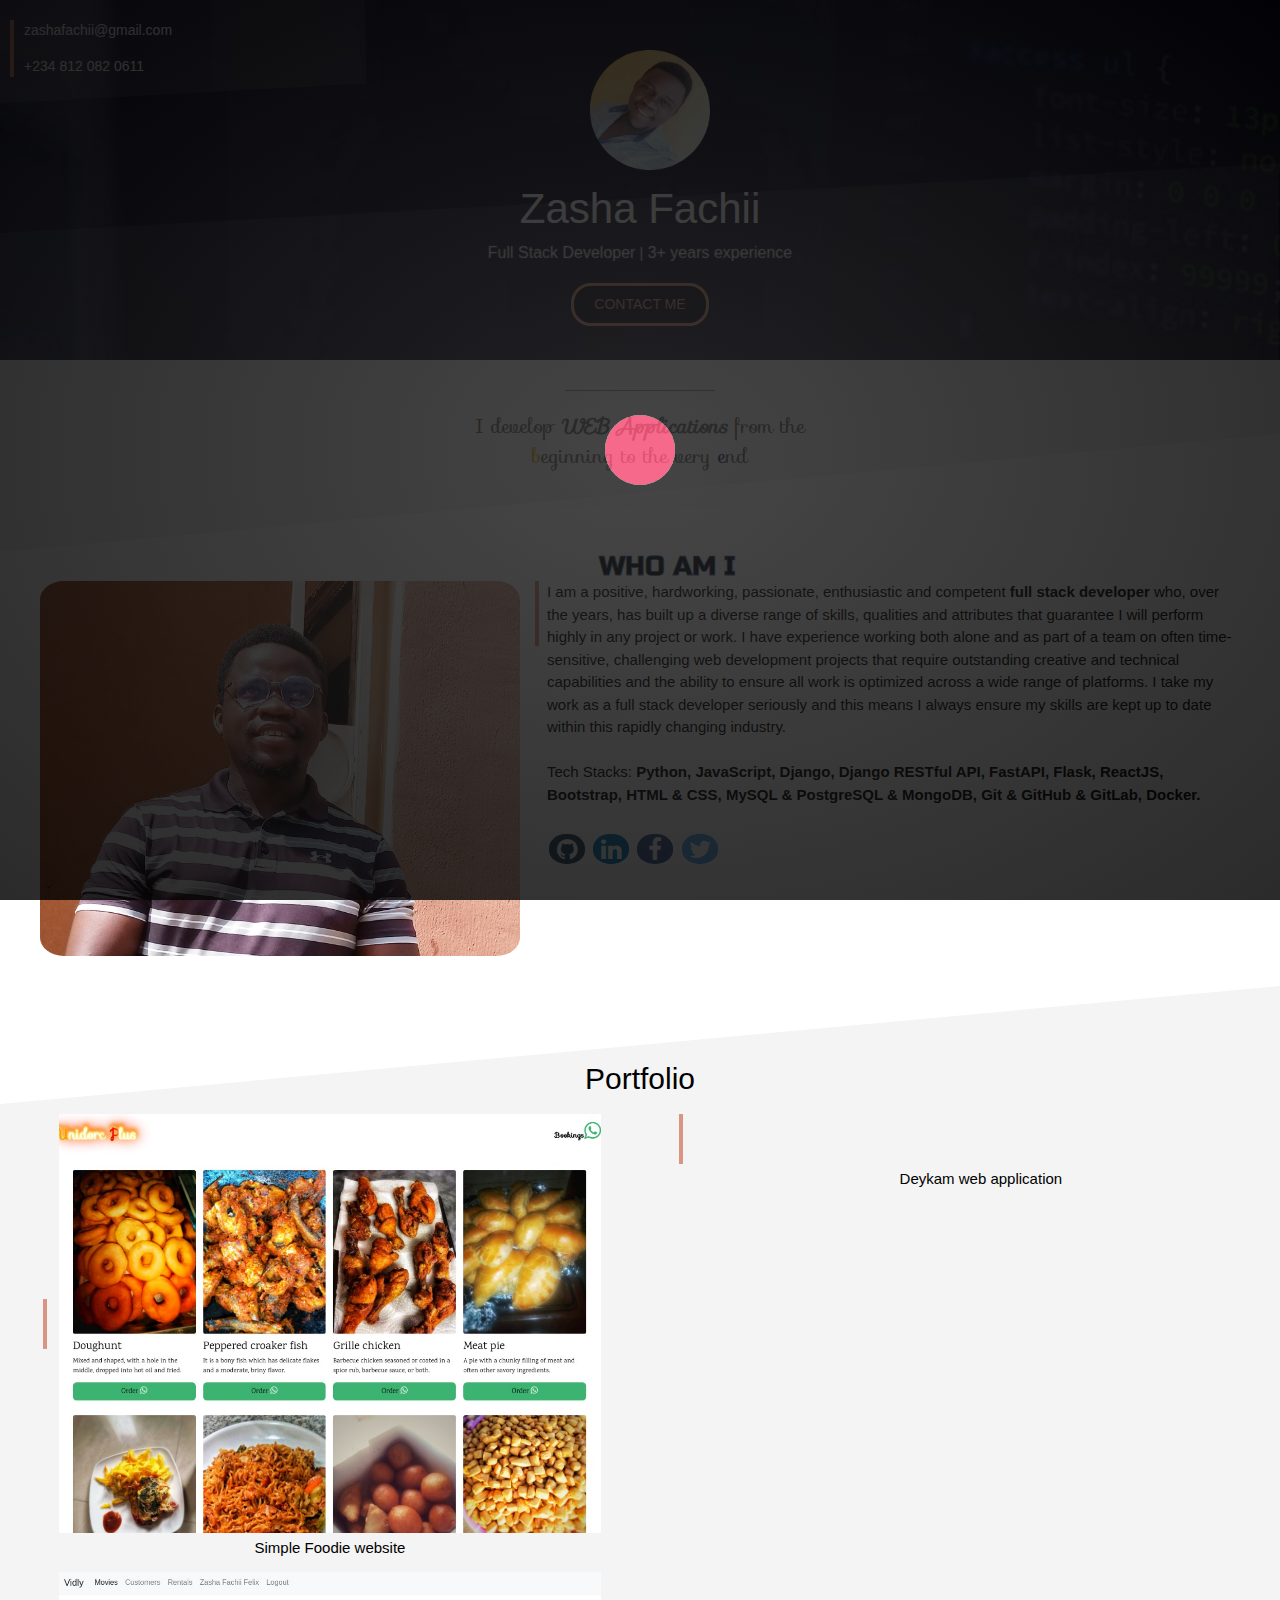
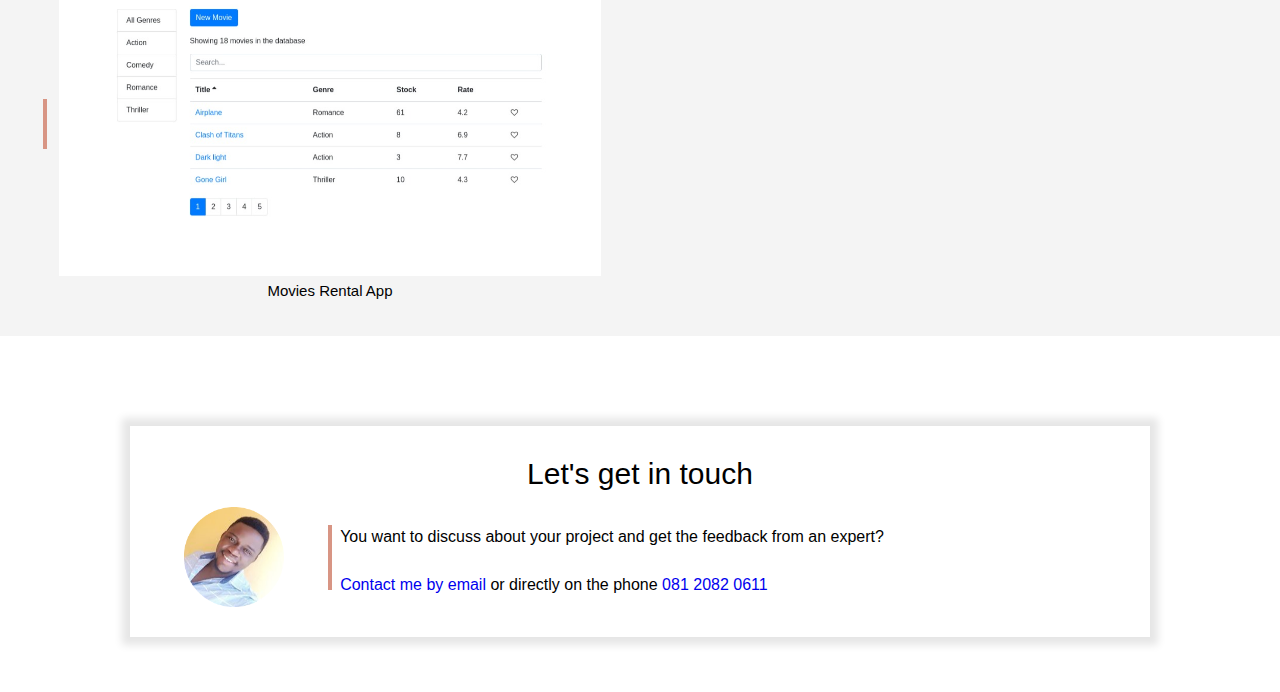
==== commit f570a2ba: "Add files via upload" ====
--- a/index.html
+++ b/index.html
@@ -4,7 +4,14 @@
   <head>
     <meta charset="utf-8">
     <meta name="viewport" content="width=device-width, initial-scale=1.0">
-    <title>Fachii Zasha</title>
+    <title>Fachiis-Portfolio</title>
+    <link rel="stylesheet" href="https://www.w3schools.com/w3css/4/w3.css">
+    <link rel="stylesheet" href="https://fonts.googleapis.com/css?family=Karma">
+    <link rel="stylesheet" href="https://fonts.googleapis.com/css?family=Sofia&effect=fire">
+    <link rel="stylesheet" href="https://cdnjs.cloudflare.com/ajax/libs/font-awesome/4.7.0/css/font-awesome.min.css">
+    <link href="https://fonts.googleapis.com/css?family=Russo+One" rel="stylesheet">
+    <script src="https://ajax.googleapis.com/ajax/libs/jquery/3.4.0/jquery.min.js">
+    </script>
     <link rel="stylesheet" href="style.css">
   </head>
 
@@ -13,18 +20,37 @@
     <div class="cover">
 
       <img class="cover-profile" src="profile.png" alt="Profile Picture">
-
       <h1>Zasha Fachii</h1>
-      <p>Web developer | 3+ years experience</p>
-
-      <div style="text-align:center">
-        <a class="contact-button" href="mailto:zashafachii@gmail.com?subject=Contact%20me%20on%20the%20project">CONTACT
-          ME</a>
-      </div>
 
       <div class="cover-contact">
         <a href="mailto:zashafachii@gmail.com?subject=Contact%20me%20on%20the%20project">zashafachii@gmail.com</a>
-        <a href="Tel:+2348120820611">081 2082 0611</a>
+        <a href="Tel:+2348120820611">+234 812 082 0611</a>
+      </div>
+
+      <div class="sp-container">
+        <div class="sp-content">
+          <div class="sp-globe"></div>
+          <h2 class="frame-1"
+            style="margin-bottom: 10px;top: 253px; font-family: 'Sofia'; font-size: initial; font-size: 20px;">WELCOME
+          </h2>
+          <h2 class="frame-2"
+            style="margin-bottom: 10px;top: 253px; font-family: 'Sofia'; font-size: initial; font-size: 20px;">TO MY
+            PORTFOLIO</h2>
+          <h2 class="frame-3"
+            style="margin-bottom: 10px;top: 253px; font-family: 'Sofia'; font-size: initial; font-size: 20px;">THANK YOU
+            SO MUCH!</h2>
+          <h2 class="frame-5" style="margin-bottom: 10px;top: 253px;">
+            <span style="font-size: 16px; margin-top: 2px;">Full Stack Developer</span>
+            <span> | </span>
+            <span style="font-size: 16px; margin-top: 2px;">3+ years experience</span>
+          </h2>
+          <div style="text-align:center">
+            <a class="contact-button sp-circle-link"
+              href="mailto:zashafachii@gmail.com?subject=Contact%20me%20on%20the%20project"
+              style="margin-top: 283px;">CONTACT
+              ME</a>
+          </div>
+        </div>
       </div>
 
     </div>
@@ -32,31 +58,43 @@
     <!-- GRAY 1 -->
     <div class="section gray-section-1">
       <div class="separator"></div>
-      <p>I develop <b><i>WEB sites/applications</i></b> from the beginning to the very end.</p>
+      <p style="font-family: 'Sofia'; font-size: initial; font-size: 20px;">I develop <b><i>WEB Applications</i></b>
+        from the
+        <span style="color: goldenrod">b</span>eginning to the very <span style="color: midnightblue;">e</span>nd
+      </p>
     </div>
 
     <!-- About Me -->
     <div class="section" style="overflow: auto;">
-      <h2>Who am I</h2>
+      <svg viewBox="0 0 1320 300">
+        <text x="50%" y="50%" dy=".35em" text-anchor="middle">
+          Who Am I
+        </text>
+      </svg>
       <img class="col-content" src="profile_pic_optim.jpeg" height="50%" width="50%" alt="Profile"
         style="border-radius: 5%">
       <div class="col-content float-right">
         <div class="text-with-border-line">
-          <p>
-            I am a positive, hardworking, passionate, enthusiastic and competent <b>web developer</b> who, over the
-            years, has built up a diverse range of skills, qualities and attributes that guarantee I will perform highly
-            in any project or work. I have experience working both alone and as part of a team on often time-sensitive,
-            challenging web development projects that require outstanding creative and technical capabilities and the
-            ability to ensure all work is optimized across a wide range of platforms. I take my work as a Web Developer
-            seriously and this means I always ensure my skills are kept up to date within this rapidly changing
-            industry.
 
-            <br><br>
-            Tech Stacks: <b>Python, </b> <b>Django Framework, </b> <b>HTML/CSS, </b> <b>Django REST Framework, </b>
-            <b>MySQL/PostgreSQL, </b> <b>JavaScript, </b> <b>Git/GitHub, </b> <b>Docker, </b> <b>Flask, </b> <b>FastAPI,
-            </b>. Currently learning <b>ReactJS</b>
-          </p>
-          <a href="https://www.linkedin.com/in/fachii-zasha-1443b6158" target="_blank">More information about me</a>
+          I am a positive, hardworking, passionate, enthusiastic and competent <b>full stack developer</b> who, over
+          the
+          years, has built up a diverse range of skills, qualities and attributes that guarantee I will perform highly
+          in any project or work. I have experience working both alone and as part of a team on often time-sensitive,
+          challenging web development projects that require outstanding creative and technical capabilities and the
+          ability to ensure all work is optimized across a wide range of platforms. I take my work as a full stack
+          developer
+          seriously and this means I always ensure my skills are kept up to date within this rapidly changing
+          industry.
+
+          <br><br>
+          Tech Stacks: <b>Python, <b>JavaScript, </b> </b> <b>Django, </b> <b>Django RESTful API, </b> <b>FastAPI,
+          </b> <b>Flask, </b> <b>ReactJS, </b> <b>Bootstrap, </b> <b>HTML & CSS, </b>
+          <b>MySQL & PostgreSQL & MongoDB, </b> <b>Git & GitHub & GitLab, </b> <b>Docker. </b>
+          <br><br>
+          <a href="https://github.com/fachiis" target="_blank" class="fa fa-github"></a>
+          <a href="https://www.linkedin.com/in/fachii-zasha-1443b6158" target="_blank" class="fa fa-linkedin"></a>
+          <a href="https://facebook.com/fachiiszasha" target="_blank" class="fa fa-facebook"></a>
+          <a href="https://twitter.com/fachiisman" target="_blank" class="fa fa-twitter"></a>
         </div>
       </div>
     </div>
@@ -91,21 +129,20 @@
         </tr>
       </table>
 
-      <table class="float-right col-portfolio">
+      <table class="col-portfolio">
         <tr>
           <td>
             <div class="vertical-line-bar"></div>
           </td>
-          <td><a href="portfolio-restaurant-website.html"><img style="width: 100%" src="project1small.jpg"></a></td>
+          <td><a href="vidly.html"><img style="width: 100%" src="Vidly.jpeg"></a></td>
         </tr>
         <tr>
           <td></td>
-          <td align="center"><a href="portfolio-restaurant-website.html">Restaurant website</a></td>
+          <td align="center"><a href="vidly.html">Movies Rental App</a></td>
         </tr>
-
       </table>
 
-      <table class="col-portfolio" style="display: inline-block;">
+      <!-- <table class="col-portfolio" style="display: inline-block;">
         <tr>
           <td>
             <div class="vertical-line-bar"></div>
@@ -116,9 +153,7 @@
           <td></td>
           <td align="center"><a href="newspaper_portfolio.html">Bookstore website</a></td>
         </tr>
-      </table>
-
-
+      </table> -->
     </div>
 
     <!-- WHITE -->
@@ -126,6 +161,29 @@
       <iframe src="contact-frame.html" scrolling="no"></iframe>
     </div>
 
+    <!-- Full Page Loading Animation -->
+    <div class="animate-container">
+      <div class="dot dot-1"></div>
+      <div class="dot dot-2"></div>
+      <div class="dot dot-3"></div>
+    </div>
+    
+    <svg xmlns="http://www.w3.org/2000/svg" version="1.1">
+      <defs>
+        <filter id="goo">
+          <feGaussianBlur in="SourceGraphic" stdDeviation="10" result="blur" />
+          <feColorMatrix in="blur" mode="matrix" values="1 0 0 0 0  0 1 0 0 0  0 0 1 0 0  0 0 0 21 -7"/>
+        </filter>
+      </defs>
+    </svg>
+
+    <script>
+      // Full Page Loading Animation
+      $(window).on("load", function () {
+        $(".animate-container").fadeOut((duration = 3000));
+      });
+    </script>
+
   </body>
 
 </html>--- a/style.css
+++ b/style.css
@@ -1,333 +1,882 @@
 * {
-  box-sizing: border-box;
+	box-sizing: border-box;
 }
 
 :root {
-    --color1: #D89584;
-    --color2: #F4F4F4;
-  }
-
-  body {
-    margin: 0;
-    font-family: Arial;
-    line-height: 1.5;
-  }
-
-  iframe {
-    width: 100%;
-    border: none;
-    height: 290px;
-  }
-
-  div.cover {
-    background: url(cover_overlay.png) no-repeat center/100% 100%, url(header.jpg) no-repeat center/cover;
-    height: 360px;
-    position: relative;
-  }
-
-  img.cover-profile {
-    height: 120px;
-    position: relative;
-    left: 50%;
-    margin-left: -50px;
-    margin-top: 50px;
-  }
-
-  h1 {
-    color: white;
-    text-align: center;
-    font-size: 42px;
-    margin-top: 7px;
-    margin-bottom: 0px;
-  }
-
-  div.cover p {
-    color: lightgray;
-    text-align: center;
-    font-size: 14px;
-    margin-top: 8px;
-  }
-
-  div.cover-contact {
-    position: absolute;
-    top: 20px;
-    left: 10px;
-    border-left: 4px solid var(--color1);
-    padding-left: 10px;
-  }
-
-  div.cover-contact a {
-    display: block;
-    color: white;
-    font-size: 14px;
-  }
-
-  div.cover-contact a:first-child {
-    margin-bottom: 15px;
-  }
-
-  a.contact-button {
-    color: var(--color1);
-    border: 3px solid var(--color1);
-    padding: 8px 20px;
-    text-decoration: none;
-    display: inline-block;
-    margin-top: 20px;
-    background-color: #00000040;
-    font-size: 14px;
-  }
-
-  a.contact-button-portfolio {
-    position: absolute; 
-    right: 20px; 
-    top: 4px;
-  }
-
-  a.contact-button:hover {
-    color: white;
-    border: 3px solid white;
-  }
-
-  div.section {
-    padding-left: 40px;
-    padding-right: 40px;
-    padding-top: 30px;
-    padding-bottom: 30px;
-  }
-
-  div.gray-section-1 {
-    background: url(triangle2white.svg) no-repeat center bottom -1px/100%;
-    background-color: var(--color2);
-    padding-bottom: 60px;
-  }
-
-  div.gray-section-1 p {
-    max-width: 390px;
-    text-align: center;
-    font-size: 22px;
-    color: #656565;
-    margin-right: auto;
-    margin-left: auto;
-  }
-
-  div.gray-section-2 {
-    background: url(triangle1white.svg) no-repeat top/100%;
-    background-color: var(--color2);
-    padding-top: 70px;
-  }
-
-  h2 {
-    text-align: center;
-    margin-top: 0px;
-    font-size: 30px;
-  }
-
-  div.separator {
-    height:1px; 
-    width:150px;  
-    margin-left: auto;
-    margin-right: auto; 
-    background-color:#979797;
-  }
-
-  img.col-content {
-    width: 40%;
-  }
-
-  div.col-content {
-    width: 60%;
-    margin-top: 0px;
-    padding-left: 15px;
-  }
-
-  .float-right {
-    float: right;
-  }
-
-  div.text-with-border-line {
-    border-left: 4px solid var(--color1);
-    padding-left: 8px;
-    height: 65px;
-    display: inline-block;
-  }
-
-  div.text-with-border-line p {
-    margin-top: 0px;
-  }
-
-  div.vertical-line-bar {
-    height: 50px;
-    width: 4px;
-    margin-right: 8px;
-    background-color: var(--color1);
-  }
-
-  .col-portfolio {
-    width: 47%;
-  }
-
-  div.frame {
-    margin: 30px 50px;
-    padding: 20px 30px;
-    background-color: white;
-    box-shadow: 0px 0px 8px 8px rgba(0, 0, 0, 0.1);
-  }
-
-  div.frame img {
-    width: 100px;
-  }
-
-  p.frame-title {
-    font-size: 30px;
-    margin-top: 5px;
-    margin-bottom: 8px;
-    text-align: center;
-  }
-
-  /* PORTFOLIO */
-  div.portfolio-header {
-    height: 90px;
-    background: url(header.jpg) no-repeat center/cover;
-    position: relative;
-  }
-
-  p.portfolio-header-title {
-    font-size: 26px;
-    font-weight: bold;
-    color: white;
-    padding-top: 4px;
-    padding-left: 8px;
-  }
-
-  h1.portfolio {
-    color: black;
-    font-size: 46px;
-    line-height: 1;
-    padding-top: 10px;
-    margin-top: 0px;
-  }
-
-  h2.portfolio {
-    color: black;
-    font-size: 26px;
-    font-weight: normal;
-    margin-bottom: 0;
-  }
-
-  a.portfolio-back {
-    color: var(--color1);
-    margin-left: -20px;
-
-  }
-  
-  img.portfolio {
-    width: 70%;
-    max-width: 476px;
-  }
-
-  .display-mobile {
-    display: none;
-  }
-
-  /* RESPONSIVE DESIGN: Mobile */
-  @media only screen and (max-width: 767px) {
-    img.cover-profile {
-      height: 100px;
-      margin-top: 75px;
-    }
-
-    h1 {
-      font-size: 38px;
-      margin-top: 6px;
-      margin-bottom: 0px;
-    }
-  
-    div.cover p {
-      font-size: 13px;
-      margin-top: 2px;
-    }
-
-    div.section {
-      padding-left: 20px;
-      padding-right: 20px;
-    }
-
-    div.gray-section-1 {
-      background: url(triangle2white.svg) no-repeat center bottom -1px/100%;
-      background-color: var(--color2);
-      padding-bottom: 40px;
-    }
-
-    h2 {
-      font-size: 28px;
-    }
-
-    img.col-content {
-      width: 100%;
-    }
-  
-    div.col-content {
-      width: 100%;
-      margin-top: 18px;
-      padding-left: 0px;
-    }
-
-    .col-portfolio {
-      width: 100%;
-      margin-bottom: 20px;
-    }
-
-    .float-right {
-      float: none;
-    }
-
-    div.frame {
-      margin: 0px 0px;
-      padding: 0px 0px;
-      background-color: white;
-      box-shadow: none;
-    }
-
-    div.frame img {
-      width: 70px;
-    }
-
-    /* PORTFOLIO MOBILE */
-    p.portfolio-header-title {
-      font-size: 20px;
-      padding-top: 8px;
-      padding-left: 6px;
-    }
-
-    a.contact-button {
-      padding: 7px 15px;
-      margin-top: 20px;
-      font-size: 12px;
-    }
-  
-    a.contact-button-portfolio { 
-      right: 12px; 
-      top: 7px;
-    }
-
-    a.portfolio-back {
-      color: var(--color1);
-      margin-left: -5px;
-    }
-
-    h1.portfolio {
-      font-size: 40px;
-    }
-  
-    h2.portfolio {
-      font-size: 22px;
-    }
-
-    img.portfolio {
-      width: 100%;
-    }
-
-    .display-mobile {
-      display: block;
-    }
-  }+	--color1: #d89584;
+	--color2: #f4f4f4;
+}
+
+body {
+	margin: 0;
+	font-family: Arial;
+	line-height: 1.5;
+}
+
+iframe {
+	width: 100%;
+	border: none;
+	height: 290px;
+}
+
+div.cover {
+	background: url(cover_overlay.png) no-repeat center/100% 100%,
+		url(header.jpg) no-repeat center/cover;
+	height: 360px;
+	position: relative;
+}
+
+img.cover-profile {
+	height: 120px;
+	position: relative;
+	left: 50%;
+	margin-left: -50px;
+	margin-top: 50px;
+}
+
+h1 {
+	color: white;
+	text-align: center;
+	font-size: 42px;
+	margin-top: 7px;
+	margin-bottom: 0px;
+}
+
+div.cover p {
+	color: lightgray;
+	text-align: center;
+	font-size: 14px;
+	margin-top: 8px;
+}
+
+div.cover-contact {
+	position: absolute;
+	top: 20px;
+	left: 10px;
+	border-left: 4px solid var(--color1);
+	padding-left: 10px;
+}
+
+div.cover-contact a {
+	display: block;
+	color: white;
+	font-size: 14px;
+}
+
+div.cover-contact a:first-child {
+	margin-bottom: 15px;
+}
+
+a.contact-button {
+	color: var(--color1);
+	border: 3px solid var(--color1);
+	padding: 8px 20px;
+	text-decoration: none;
+	display: inline-block;
+	margin-top: 20px;
+	background-color: #00000040;
+	font-size: 14px;
+	border-radius: 20px;
+}
+
+a.contact-button-portfolio {
+	position: absolute;
+	right: 20px;
+	top: 4px;
+}
+
+a.contact-button:hover {
+	color: white;
+	border: 3px solid white;
+}
+
+div.section {
+	padding-left: 40px;
+	padding-right: 40px;
+	padding-top: 30px;
+	padding-bottom: 30px;
+}
+
+div.gray-section-1 {
+	background: url(triangle2white.svg) no-repeat center bottom -1px/100%;
+	background-color: var(--color2);
+	padding-bottom: 60px;
+}
+
+div.gray-section-1 p {
+	max-width: 390px;
+	text-align: center;
+	font-size: 22px;
+	color: #656565;
+	margin-right: auto;
+	margin-left: auto;
+}
+
+div.gray-section-2 {
+	background: url(triangle1white.svg) no-repeat top/100%;
+	background-color: var(--color2);
+	padding-top: 70px;
+}
+
+h2 {
+	text-align: center;
+	margin-top: 0px;
+	font-size: 30px;
+}
+
+div.separator {
+	height: 1px;
+	width: 150px;
+	margin-left: auto;
+	margin-right: auto;
+	background-color: #979797;
+}
+
+img.col-content {
+	width: 40%;
+}
+
+div.col-content {
+	width: 60%;
+	margin-top: 0px;
+	padding-left: 15px;
+}
+
+.float-right {
+	float: right;
+}
+
+div.text-with-border-line {
+	border-left: 4px solid var(--color1);
+	padding-left: 8px;
+	height: 65px;
+	display: inline-block;
+}
+
+div.text-with-border-line p {
+	margin-top: 0px;
+}
+
+div.vertical-line-bar {
+	height: 50px;
+	width: 4px;
+	margin-right: 8px;
+	background-color: var(--color1);
+}
+
+.col-portfolio {
+	width: 47%;
+}
+
+div.frame {
+	margin: 30px 50px;
+	padding: 20px 30px;
+	background-color: white;
+	box-shadow: 0px 0px 8px 8px rgba(0, 0, 0, 0.1);
+}
+
+div.frame img {
+	width: 100px;
+}
+
+p.frame-title {
+	font-size: 30px;
+	margin-top: 5px;
+	margin-bottom: 8px;
+	text-align: center;
+}
+
+/* PORTFOLIO */
+div.portfolio-header {
+	height: 90px;
+	background: url(header.jpg) no-repeat center/cover;
+	position: relative;
+}
+
+p.portfolio-header-title {
+	font-size: 26px;
+	font-weight: bold;
+	color: white;
+	padding-top: 4px;
+	padding-left: 8px;
+}
+
+h1.portfolio {
+	color: black;
+	font-size: 46px;
+	line-height: 1;
+	padding-top: 10px;
+	margin-top: 0px;
+}
+
+h2.portfolio {
+	color: black;
+	font-size: 26px;
+	font-weight: normal;
+	margin-bottom: 0;
+}
+
+a.portfolio-back {
+	color: var(--color1);
+	margin-left: -20px;
+}
+
+img.portfolio {
+	width: 70%;
+	max-width: 476px;
+}
+
+.display-mobile {
+	display: none;
+}
+
+.fa {
+	padding: 3px;
+	font-size: 24px;
+	width: 36px;
+	text-align: center;
+	text-decoration: none;
+	margin: 5px 2px;
+	border-radius: 47%;
+}
+
+.fa:hover {
+	opacity: 0.7;
+}
+
+.fa-linkedin {
+	background: #007bb5;
+	color: white;
+}
+
+.fa-facebook {
+	background: #3b5998;
+	color: white;
+}
+
+.fa-github {
+	background: #2c4762;
+	color: white;
+}
+
+.fa-twitter {
+	background: #55acee;
+	color: white;
+}
+
+svg {
+	font-family: "Russo One", sans-serif;
+	position: absolute;
+	height: auto;
+	margin-left: 22%;
+	top: 507px;
+	right: 356.656px;
+	width: 40%;
+}
+svg text {
+	text-transform: uppercase;
+	animation: stroke 5s infinite alternate;
+	stroke-width: 2;
+	stroke: #365fa0;
+	font-size: 70px;
+}
+@keyframes stroke {
+	0% {
+		fill: rgba(72, 138, 20, 0);
+		stroke: rgba(54, 95, 160, 1);
+		stroke-dashoffset: 25%;
+		stroke-dasharray: 0 50%;
+		stroke-width: 2;
+	}
+	70% {
+		fill: rgba(72, 138, 20, 0);
+		stroke: rgba(54, 95, 160, 1);
+	}
+	80% {
+		fill: rgba(72, 138, 20, 0);
+		stroke: rgba(54, 95, 160, 1);
+		stroke-width: 3;
+	}
+	100% {
+		fill: rgba(72, 138, 204, 1);
+		stroke: rgba(54, 95, 160, 0);
+		stroke-dashoffset: -25%;
+		stroke-dasharray: 50% 0;
+		stroke-width: 0;
+	}
+}
+
+/* RESPONSIVE DESIGN: Mobile */
+@media only screen and (max-width: 767px) {
+	svg {
+		margin-left: 0%;
+		top: 498px;
+		right: 0px;
+		width: 90%;
+	}
+
+	img.cover-profile {
+		height: 100px;
+		margin-top: 75px;
+	}
+
+	h1 {
+		font-size: 38px;
+		margin-top: 6px;
+		margin-bottom: 0px;
+	}
+
+	div.cover p {
+		font-size: 13px;
+		margin-top: 2px;
+	}
+
+	div.section {
+		padding-left: 20px;
+		padding-right: 20px;
+	}
+
+	div.gray-section-1 {
+		background: url(triangle2white.svg) no-repeat center bottom -1px/100%;
+		background-color: var(--color2);
+		padding-bottom: 40px;
+	}
+
+	h2 {
+		font-size: 28px;
+	}
+
+	img.col-content {
+		width: 100%;
+	}
+
+	div.col-content {
+		width: 100%;
+		margin-top: 18px;
+		padding-left: 0px;
+	}
+
+	.col-portfolio {
+		width: 100%;
+		margin-bottom: 20px;
+	}
+
+	.float-right {
+		float: none;
+	}
+
+	div.frame {
+		margin: 0px 0px;
+		padding: 0px 0px;
+		background-color: white;
+		box-shadow: none;
+	}
+
+	div.frame img {
+		width: 70px;
+	}
+
+	/* PORTFOLIO MOBILE */
+	p.portfolio-header-title {
+		font-size: 20px;
+		padding-top: 8px;
+		padding-left: 6px;
+	}
+
+	a.contact-button {
+		padding: 7px 15px;
+		margin-top: 20px;
+		font-size: 12px;
+		border-radius: 20px;
+	}
+
+	a.contact-button-portfolio {
+		right: 12px;
+		top: 7px;
+	}
+
+	a.portfolio-back {
+		color: var(--color1);
+		margin-left: -5px;
+	}
+
+	h1.portfolio {
+		font-size: 40px;
+	}
+
+	h2.portfolio {
+		font-size: 22px;
+	}
+
+	img.portfolio {
+		width: 100%;
+	}
+
+	.display-mobile {
+		display: block;
+	}
+}
+
+/* Welcome Page Animation Spinner */
+@import url("https://fonts.googleapis.com/css?family=Barlow");
+.container {
+	width: 25%;
+	position: relative;
+	overflow: hidden;
+}
+a {
+	text-decoration: none;
+}
+h1.main,
+p.demos {
+	-webkit-animation-delay: 18s;
+	-moz-animation-delay: 18s;
+	-ms-animation-delay: 18s;
+	animation-delay: 18s;
+}
+.sp-container {
+	position: top;
+	top: 0px;
+	left: 0px;
+	/* width: 25%;
+	height: 25%; */
+	z-index: 0;
+	background: -webkit-radial-gradient(
+		rgba(0, 0, 0, 0.1),
+		rgba(0, 0, 0, 0.3) 35%,
+		rgba(0, 0, 0, 0.7)
+	);
+	background: -moz-radial-gradient(
+		rgba(0, 0, 0, 0.1),
+		rgba(0, 0, 0, 0.3) 35%,
+		rgba(0, 0, 0, 0.7)
+	);
+	background: -ms-radial-gradient(
+		rgba(0, 0, 0, 0.1),
+		rgba(0, 0, 0, 0.3) 35%,
+		rgba(0, 0, 0, 0.7)
+	);
+	background: radial-gradient(
+		rgba(0, 0, 0, 0.1),
+		rgba(0, 0, 0, 0.3) 35%,
+		rgba(0, 0, 0, 0.7)
+	);
+}
+.sp-content {
+	position: absolute;
+	width: 100%;
+	height: 100%;
+	left: 0px;
+	top: 0px;
+	z-index: 1000;
+}
+.sp-container h2 {
+	position: absolute;
+	top: 50%;
+	line-height: 100px;
+	height: 90px;
+	margin-top: -50px;
+	font-size: 15px;
+	width: 100%;
+	text-align: center;
+	color: transparent;
+	-webkit-animation: blurFadeInOut 3s ease-in backwards;
+	-moz-animation: blurFadeInOut 3s ease-in backwards;
+	-ms-animation: blurFadeInOut 3s ease-in backwards;
+	animation: blurFadeInOut 3s ease-in backwards;
+}
+.sp-container h2.frame-1 {
+	-webkit-animation-delay: 0s;
+	-moz-animation-delay: 0s;
+	-ms-animation-delay: 0s;
+	animation-delay: 0s;
+}
+.sp-container h2.frame-2 {
+	-webkit-animation-delay: 3s;
+	-moz-animation-delay: 3s;
+	-ms-animation-delay: 3s;
+	animation-delay: 3s;
+}
+.sp-container h2.frame-3 {
+	-webkit-animation-delay: 6s;
+	-moz-animation-delay: 6s;
+	-ms-animation-delay: 6s;
+	animation-delay: 6s;
+}
+.sp-container h2.frame-5 {
+	-webkit-animation: none;
+	-moz-animation: none;
+	-ms-animation: none;
+	animation: none;
+	color: transparent;
+	text-shadow: 0px 0px 1px #fff;
+}
+.sp-container h2.frame-5 span {
+	-webkit-animation: blurFadeIn 3s ease-in 7s backwards;
+	-moz-animation: blurFadeIn 1s ease-in 7s backwards;
+	-ms-animation: blurFadeIn 3s ease-in 7s backwards;
+	animation: blurFadeIn 3s ease-in 7s backwards;
+	color: transparent;
+	text-shadow: 0px 0px 1px #fff;
+}
+.sp-container h2.frame-5 span:nth-child(2) {
+	-webkit-animation-delay: 9s;
+	-moz-animation-delay: 9s;
+	-ms-animation-delay: 9s;
+	animation-delay: 9s;
+}
+.sp-container h2.frame-5 span:nth-child(3) {
+	-webkit-animation-delay: 11s;
+	-moz-animation-delay: 11s;
+	-ms-animation-delay: 11s;
+	animation-delay: 11s;
+}
+.sp-globe {
+	position: absolute;
+	width: 50px;
+	height: 50px;
+	left: 50%;
+	top: 50%;
+	margin: -137px 0 0 -141px;
+	background: transparent url(http://web-sonick.zz.mu/images/sl/globe.png)
+		no-repeat top left;
+	-webkit-animation: fadeInBack 3.6s linear 14s backwards;
+	-moz-animation: fadeInBack 3.6s linear 14s backwards;
+	-ms-animation: fadeInBack 3.6s linear 14s backwards;
+	animation: fadeInBack 3.6s linear 14s backwards;
+	-ms-filter: "progid:DXImageTransform.Microsoft.Alpha(Opacity=30)";
+	filter: alpha(opacity=30);
+	opacity: 0.3;
+	-webkit-transform: scale(5);
+	-moz-transform: scale(5);
+	-o-transform: scale(5);
+	-ms-transform: scale(5);
+	transform: scale(5);
+}
+.sp-circle-link {
+	color: var(--color1);
+	border: 3px solid var(--color1);
+	padding: 8px 20px;
+	text-decoration: none;
+	display: inline-block;
+	margin-top: 303px;
+	background-color: #00000040;
+	font-size: 14px;
+	border-radius: 20px;
+	-webkit-border-radius: 50%;
+	-moz-border-radius: 50%;
+	border-radius: 50%;
+	-webkit-animation: fadeInRotate 1s linear 16s backwards;
+	-moz-animation: fadeInRotate 1s linear 16s backwards;
+	-ms-animation: fadeInRotate 1s linear 16s backwards;
+	animation: fadeInRotate 1s linear 16s backwards;
+	-webkit-transform: scale(1) rotate(0deg);
+	-moz-transform: scale(1) rotate(0deg);
+	-o-transform: scale(1) rotate(0deg);
+	-ms-transform: scale(1) rotate(0deg);
+	transform: scale(1) rotate(0deg);
+}
+.sp-circle-link:hover {
+	background: #85373b;
+	color: #fff;
+}
+/**/
+
+@-webkit-keyframes blurFadeInOut {
+	0% {
+		opacity: 0;
+		text-shadow: 0px 0px 40px #fff;
+		-webkit-transform: scale(1.3);
+	}
+	20%,
+	75% {
+		opacity: 1;
+		text-shadow: 0px 0px 1px #fff;
+		-webkit-transform: scale(1);
+	}
+	100% {
+		opacity: 0;
+		text-shadow: 0px 0px 50px #fff;
+		-webkit-transform: scale(0);
+	}
+}
+@-webkit-keyframes blurFadeIn {
+	0% {
+		opacity: 0;
+		text-shadow: 0px 0px 40px #fff;
+		-webkit-transform: scale(1.3);
+	}
+	50% {
+		opacity: 0.5;
+		text-shadow: 0px 0px 10px #fff;
+		-webkit-transform: scale(1.1);
+	}
+	100% {
+		opacity: 1;
+		text-shadow: 0px 0px 1px #fff;
+		-webkit-transform: scale(1);
+	}
+}
+@-webkit-keyframes fadeInBack {
+	0% {
+		opacity: 0;
+		-webkit-transform: scale(0);
+	}
+	50% {
+		opacity: 0.4;
+		-webkit-transform: scale(2);
+	}
+	100% {
+		opacity: 0.2;
+		-webkit-transform: scale(5);
+	}
+}
+@-webkit-keyframes fadeInRotate {
+	0% {
+		opacity: 0;
+		-webkit-transform: scale(0) rotate(360deg);
+	}
+	100% {
+		opacity: 1;
+		-webkit-transform: scale(1) rotate(0deg);
+	}
+}
+/**/
+
+@-moz-keyframes blurFadeInOut {
+	0% {
+		opacity: 0;
+		text-shadow: 0px 0px 40px #fff;
+		-moz-transform: scale(1.3);
+	}
+	20%,
+	75% {
+		opacity: 1;
+		text-shadow: 0px 0px 1px #fff;
+		-moz-transform: scale(1);
+	}
+	100% {
+		opacity: 0;
+		text-shadow: 0px 0px 50px #fff;
+		-moz-transform: scale(0);
+	}
+}
+@-moz-keyframes blurFadeIn {
+	0% {
+		opacity: 0;
+		text-shadow: 0px 0px 40px #fff;
+		-moz-transform: scale(1.3);
+	}
+	100% {
+		opacity: 1;
+		text-shadow: 0px 0px 1px #fff;
+		-moz-transform: scale(1);
+	}
+}
+@-moz-keyframes fadeInBack {
+	0% {
+		opacity: 0;
+		-moz-transform: scale(0);
+	}
+	50% {
+		opacity: 0.4;
+		-moz-transform: scale(2);
+	}
+	100% {
+		opacity: 0.2;
+		-moz-transform: scale(5);
+	}
+}
+@-moz-keyframes fadeInRotate {
+	0% {
+		opacity: 0;
+		-moz-transform: scale(0) rotate(360deg);
+	}
+	100% {
+		opacity: 1;
+		-moz-transform: scale(1) rotate(0deg);
+	}
+}
+/**/
+
+@keyframes blurFadeInOut {
+	0% {
+		opacity: 0;
+		text-shadow: 0px 0px 40px #fff;
+		transform: scale(1.3);
+	}
+	20%,
+	75% {
+		opacity: 1;
+		text-shadow: 0px 0px 1px #fff;
+		transform: scale(1);
+	}
+	100% {
+		opacity: 0;
+		text-shadow: 0px 0px 50px #fff;
+		transform: scale(0);
+	}
+}
+@keyframes blurFadeIn {
+	0% {
+		opacity: 0;
+		text-shadow: 0px 0px 40px #fff;
+		transform: scale(1.3);
+	}
+	50% {
+		opacity: 0.5;
+		text-shadow: 0px 0px 10px #fff;
+		transform: scale(1.1);
+	}
+	100% {
+		opacity: 1;
+		text-shadow: 0px 0px 1px #fff;
+		transform: scale(1);
+	}
+}
+@keyframes fadeInBack {
+	0% {
+		opacity: 0;
+		transform: scale(0);
+	}
+	50% {
+		opacity: 0.4;
+		transform: scale(2);
+	}
+	100% {
+		opacity: 0.2;
+		transform: scale(5);
+	}
+}
+@keyframes fadeInRotate {
+	0% {
+		opacity: 0;
+		transform: scale(0) rotate(360deg);
+	}
+	100% {
+		opacity: 1;
+		transform: scale(1) rotate(0deg);
+	}
+}
+
+/* Full Page Loading Animation  */
+.animate-container {
+	bottom: 0;
+	left: 0;
+	overflow: hidden;
+	position: fixed;
+	right: 0;
+	top: 0;
+	z-index: 99999;
+	background: #000;
+	transform-origin: 50% 100%;
+	background: radial-gradient(#222, #000);
+	animation: spin 2000ms ease-in-out infinite;
+}
+
+.dot {
+	width: 70px;
+	height: 70px;
+	border-radius: 50%;
+	background-color: #000;
+	position: absolute;
+	top: 0;
+	bottom: 0;
+	left: 0;
+	right: 0;
+	margin: auto;
+}
+
+.dot-3 {
+	background-color: #f74d75;
+	animation: dot-3-move 2s ease infinite, index 6s ease infinite;
+}
+
+.dot-2 {
+	background-color: #10beae;
+	animation: dot-2-move 2s ease infinite, index 6s -4s ease infinite;
+}
+
+.dot-1 {
+	background-color: #ffe386;
+	animation: dot-1-move 2s ease infinite, index 6s -2s ease infinite;
+}
+
+@keyframes dot-3-move {
+	20% {
+		transform: scale(1);
+	}
+	45% {
+		transform: translateY(-18px) scale(0.45);
+	}
+	60% {
+		transform: translateY(-90px) scale(0.45);
+	}
+	80% {
+		transform: translateY(-90px) scale(0.45);
+	}
+	100% {
+		transform: translateY(0px) scale(1);
+	}
+}
+
+@keyframes dot-2-move {
+	20% {
+		transform: scale(1);
+	}
+	45% {
+		transform: translate(-16px, 12px) scale(0.45);
+	}
+	60% {
+		transform: translate(-80px, 60px) scale(0.45);
+	}
+	80% {
+		transform: translate(-80px, 60px) scale(0.45);
+	}
+	100% {
+		transform: translateY(0px) scale(1);
+	}
+}
+
+@keyframes dot-1-move {
+	20% {
+		transform: scale(1);
+	}
+	45% {
+		transform: translate(16px, 12px) scale(0.45);
+	}
+	60% {
+		transform: translate(80px, 60px) scale(0.45);
+	}
+	80% {
+		transform: translate(80px, 60px) scale(0.45);
+	}
+	100% {
+		transform: translateY(0px) scale(1);
+	}
+}
+
+@keyframes rotate-move {
+	55% {
+		transform: translate(-50%, -50%) rotate(0deg);
+	}
+	80% {
+		transform: translate(-50%, -50%) rotate(360deg);
+	}
+	100% {
+		transform: translate(-50%, -50%) rotate(360deg);
+	}
+}
+
+@keyframes index {
+	0%,
+	100% {
+		z-index: 3;
+	}
+	33.3% {
+		z-index: 2;
+	}
+	66.6% {
+		z-index: 1;
+	}
+}
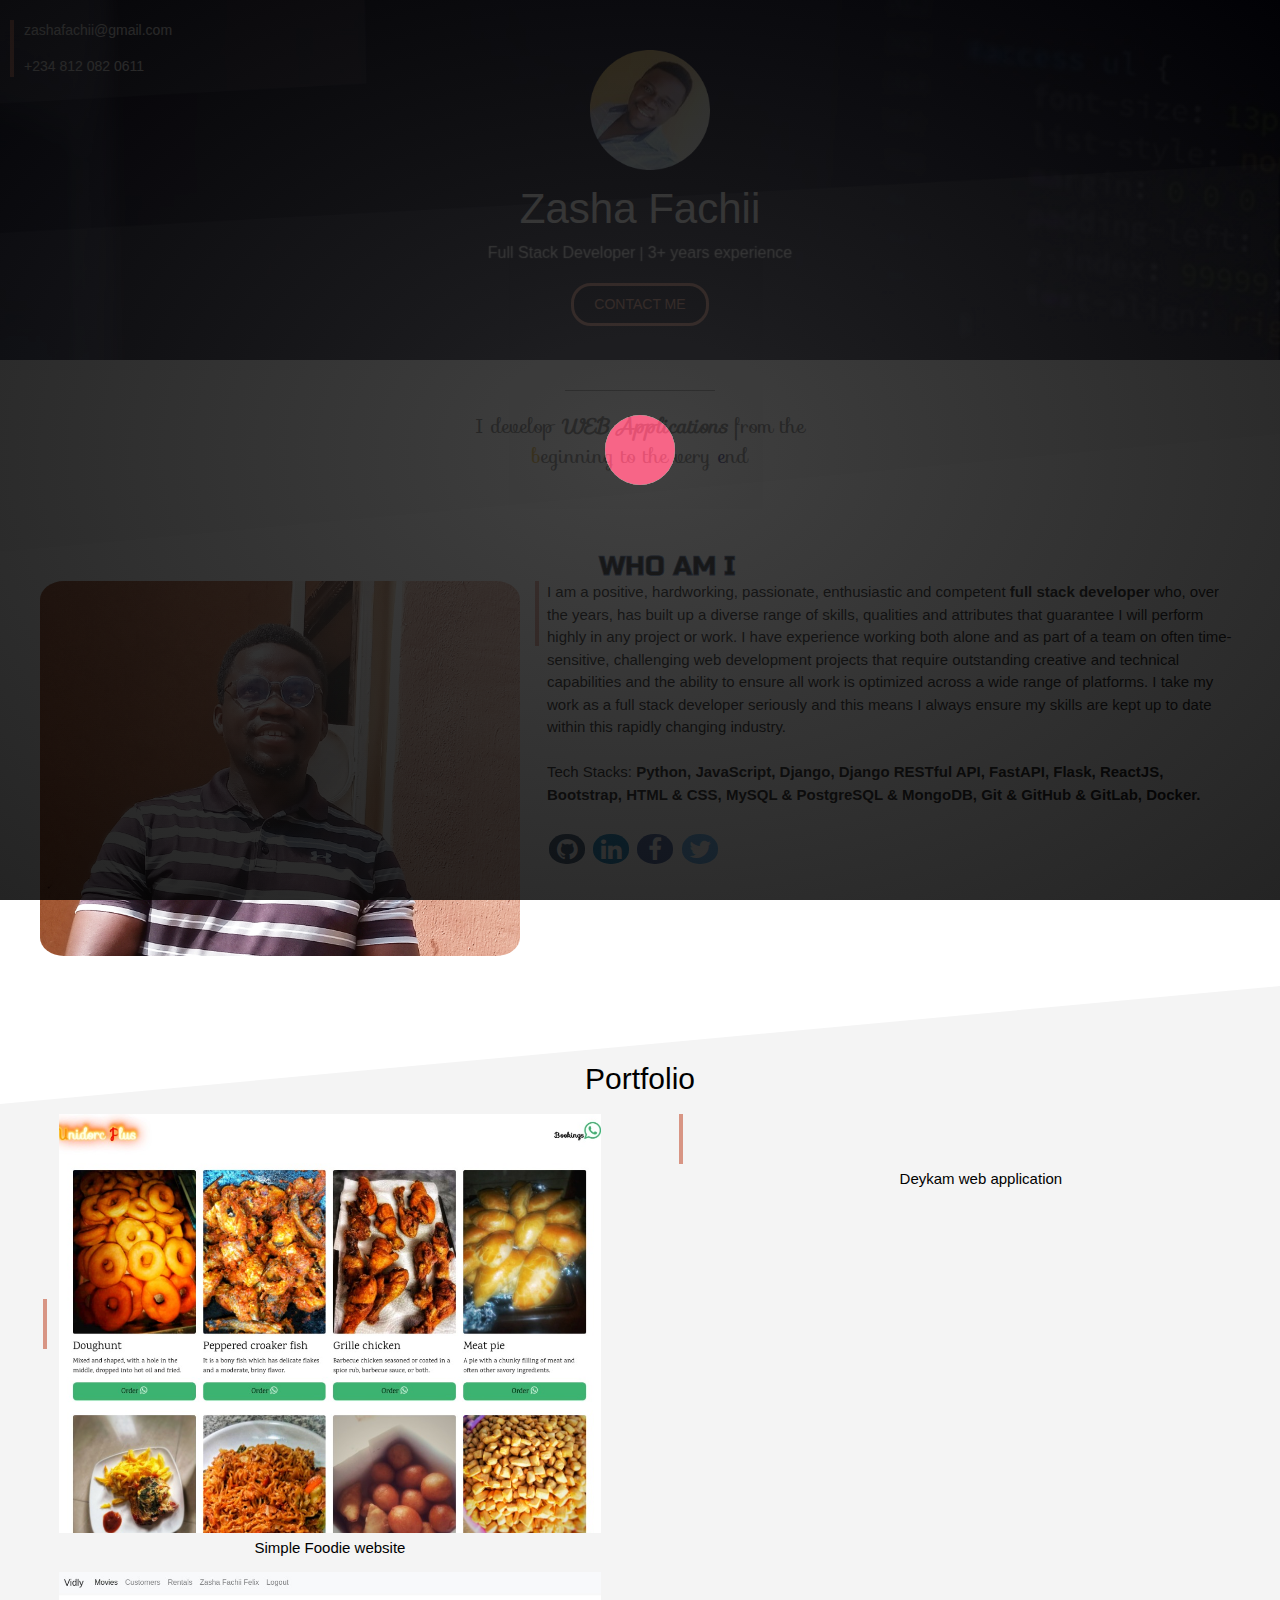
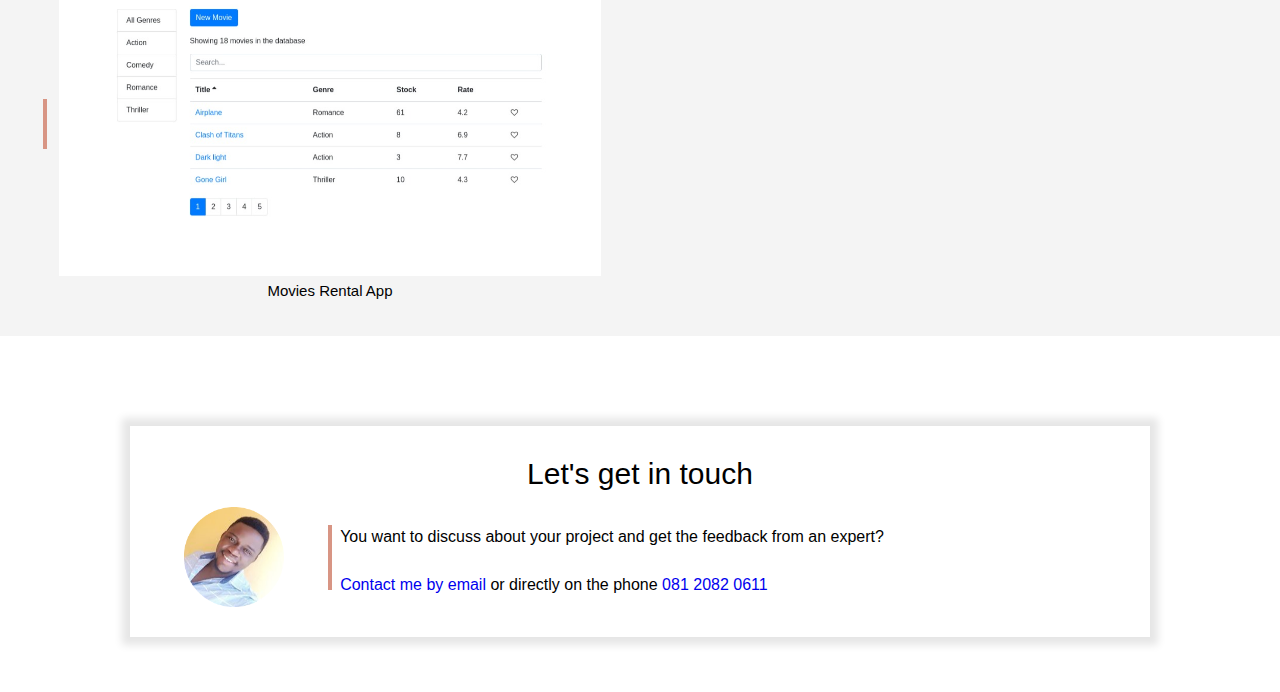
==== commit 433ad9dd: "Updated the page onload animation and the welcome page spinner" ====
--- a/index.html
+++ b/index.html
@@ -37,8 +37,7 @@
             style="margin-bottom: 10px;top: 253px; font-family: 'Sofia'; font-size: initial; font-size: 20px;">TO MY
             PORTFOLIO</h2>
           <h2 class="frame-3"
-            style="margin-bottom: 10px;top: 253px; font-family: 'Sofia'; font-size: initial; font-size: 20px;">THANK YOU
-            SO MUCH!</h2>
+            style="margin-bottom: 10px;top: 253px; font-family: 'Sofia'; font-size: initial; font-size: 20px;">THANK YOU!</h2>
           <h2 class="frame-5" style="margin-bottom: 10px;top: 253px;">
             <span style="font-size: 16px; margin-top: 2px;">Full Stack Developer</span>
             <span> | </span>
--- a/style.css
+++ b/style.css
@@ -303,117 +303,6 @@
 		stroke-dashoffset: -25%;
 		stroke-dasharray: 50% 0;
 		stroke-width: 0;
-	}
-}
-
-/* RESPONSIVE DESIGN: Mobile */
-@media only screen and (max-width: 767px) {
-	svg {
-		margin-left: 0%;
-		top: 498px;
-		right: 0px;
-		width: 90%;
-	}
-
-	img.cover-profile {
-		height: 100px;
-		margin-top: 75px;
-	}
-
-	h1 {
-		font-size: 38px;
-		margin-top: 6px;
-		margin-bottom: 0px;
-	}
-
-	div.cover p {
-		font-size: 13px;
-		margin-top: 2px;
-	}
-
-	div.section {
-		padding-left: 20px;
-		padding-right: 20px;
-	}
-
-	div.gray-section-1 {
-		background: url(triangle2white.svg) no-repeat center bottom -1px/100%;
-		background-color: var(--color2);
-		padding-bottom: 40px;
-	}
-
-	h2 {
-		font-size: 28px;
-	}
-
-	img.col-content {
-		width: 100%;
-	}
-
-	div.col-content {
-		width: 100%;
-		margin-top: 18px;
-		padding-left: 0px;
-	}
-
-	.col-portfolio {
-		width: 100%;
-		margin-bottom: 20px;
-	}
-
-	.float-right {
-		float: none;
-	}
-
-	div.frame {
-		margin: 0px 0px;
-		padding: 0px 0px;
-		background-color: white;
-		box-shadow: none;
-	}
-
-	div.frame img {
-		width: 70px;
-	}
-
-	/* PORTFOLIO MOBILE */
-	p.portfolio-header-title {
-		font-size: 20px;
-		padding-top: 8px;
-		padding-left: 6px;
-	}
-
-	a.contact-button {
-		padding: 7px 15px;
-		margin-top: 20px;
-		font-size: 12px;
-		border-radius: 20px;
-	}
-
-	a.contact-button-portfolio {
-		right: 12px;
-		top: 7px;
-	}
-
-	a.portfolio-back {
-		color: var(--color1);
-		margin-left: -5px;
-	}
-
-	h1.portfolio {
-		font-size: 40px;
-	}
-
-	h2.portfolio {
-		font-size: 22px;
-	}
-
-	img.portfolio {
-		width: 100%;
-	}
-
-	.display-mobile {
-		display: block;
 	}
 }
 
@@ -486,22 +375,22 @@
 	animation: blurFadeInOut 3s ease-in backwards;
 }
 .sp-container h2.frame-1 {
-	-webkit-animation-delay: 0s;
-	-moz-animation-delay: 0s;
-	-ms-animation-delay: 0s;
-	animation-delay: 0s;
-}
-.sp-container h2.frame-2 {
 	-webkit-animation-delay: 3s;
 	-moz-animation-delay: 3s;
 	-ms-animation-delay: 3s;
 	animation-delay: 3s;
 }
+.sp-container h2.frame-2 {
+	-webkit-animation-delay: 5s;
+	-moz-animation-delay: 5s;
+	-ms-animation-delay: 5s;
+	animation-delay: 5s;
+}
 .sp-container h2.frame-3 {
-	-webkit-animation-delay: 6s;
-	-moz-animation-delay: 6s;
-	-ms-animation-delay: 6s;
-	animation-delay: 6s;
+	-webkit-animation-delay: 8s;
+	-moz-animation-delay: 8s;
+	-ms-animation-delay: 8s;
+	animation-delay: 8s;
 }
 .sp-container h2.frame-5 {
 	-webkit-animation: none;
@@ -512,10 +401,10 @@
 	text-shadow: 0px 0px 1px #fff;
 }
 .sp-container h2.frame-5 span {
-	-webkit-animation: blurFadeIn 3s ease-in 7s backwards;
+	-webkit-animation: blurFadeIn 4s ease-in 7s backwards;
 	-moz-animation: blurFadeIn 1s ease-in 7s backwards;
-	-ms-animation: blurFadeIn 3s ease-in 7s backwards;
-	animation: blurFadeIn 3s ease-in 7s backwards;
+	-ms-animation: blurFadeIn 4s ease-in 7s backwards;
+	animation: blurFadeIn 4s ease-in 7s backwards;
 	color: transparent;
 	text-shadow: 0px 0px 1px #fff;
 }
@@ -880,3 +769,118 @@
 		z-index: 1;
 	}
 }
+
+/* RESPONSIVE DESIGN: Mobile */
+@media only screen and (max-width: 767px) {
+	.animate-container {
+		right: 50px;
+	}
+
+	svg {
+		margin-left: 0%;
+		top: 498px;
+		right: 22px;
+		width: 90%;
+	}
+
+	img.cover-profile {
+		height: 100px;
+		margin-top: 75px;
+	}
+
+	h1 {
+		font-size: 38px;
+		margin-top: 6px;
+		margin-bottom: 0px;
+	}
+
+	div.cover p {
+		font-size: 13px;
+		margin-top: 2px;
+	}
+
+	div.section {
+		padding-left: 20px;
+		padding-right: 20px;
+	}
+
+	div.gray-section-1 {
+		background: url(triangle2white.svg) no-repeat center bottom -1px/100%;
+		background-color: var(--color2);
+		padding-bottom: 40px;
+	}
+
+	h2 {
+		font-size: 28px;
+	}
+
+	img.col-content {
+		width: 100%;
+	}
+
+	div.col-content {
+		width: 100%;
+		margin-top: 18px;
+		padding-left: 0px;
+	}
+
+	.col-portfolio {
+		width: 100%;
+		margin-bottom: 20px;
+	}
+
+	.float-right {
+		float: none;
+	}
+
+	div.frame {
+		margin: 0px 0px;
+		padding: 0px 0px;
+		background-color: white;
+		box-shadow: none;
+	}
+
+	div.frame img {
+		width: 70px;
+	}
+
+	/* PORTFOLIO MOBILE */
+	p.portfolio-header-title {
+		font-size: 20px;
+		padding-top: 8px;
+		padding-left: 6px;
+	}
+
+	a.contact-button {
+		padding: 7px 15px;
+		margin-top: 20px;
+		font-size: 12px;
+		border-radius: 20px;
+	}
+
+	a.contact-button-portfolio {
+		right: 12px;
+		top: 7px;
+	}
+
+	a.portfolio-back {
+		color: var(--color1);
+		margin-left: -5px;
+	}
+
+	h1.portfolio {
+		font-size: 40px;
+	}
+
+	h2.portfolio {
+		font-size: 22px;
+	}
+
+	img.portfolio {
+		width: 100%;
+	}
+
+	.display-mobile {
+		display: block;
+	}
+}
